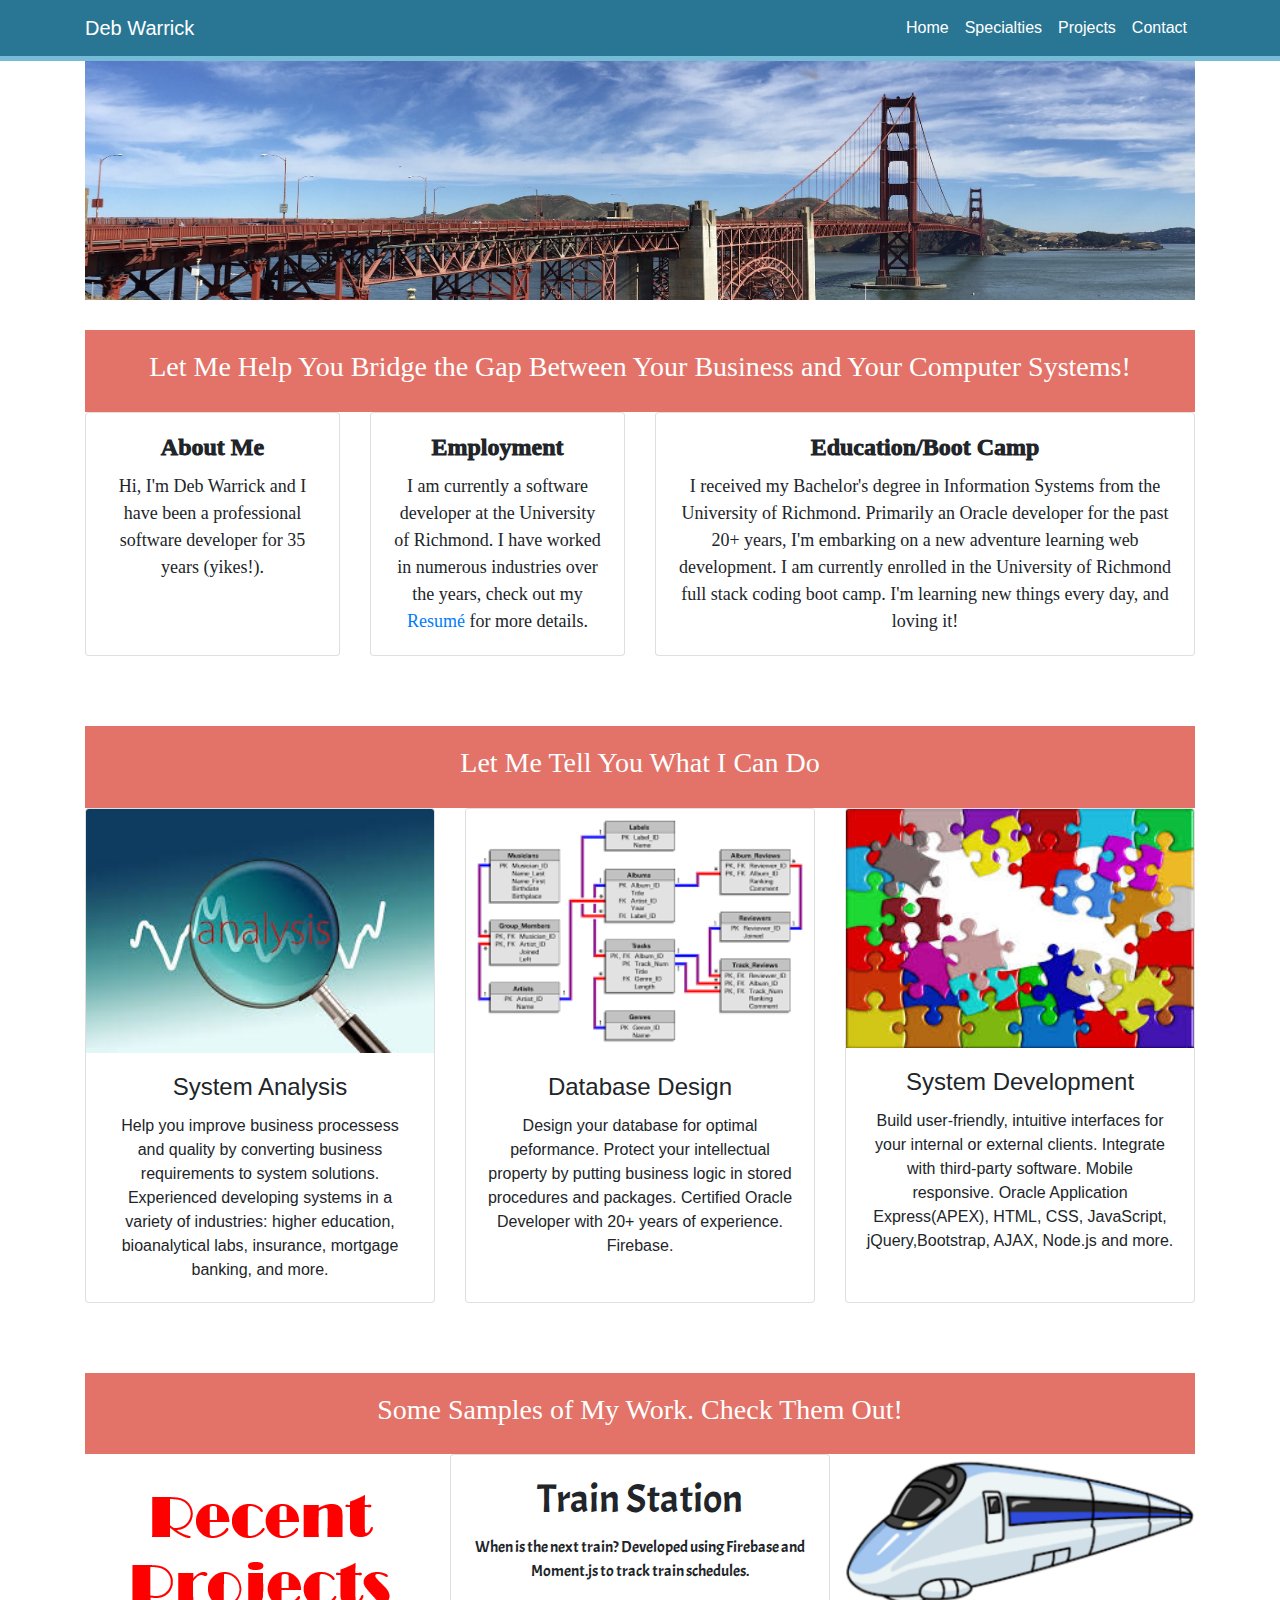
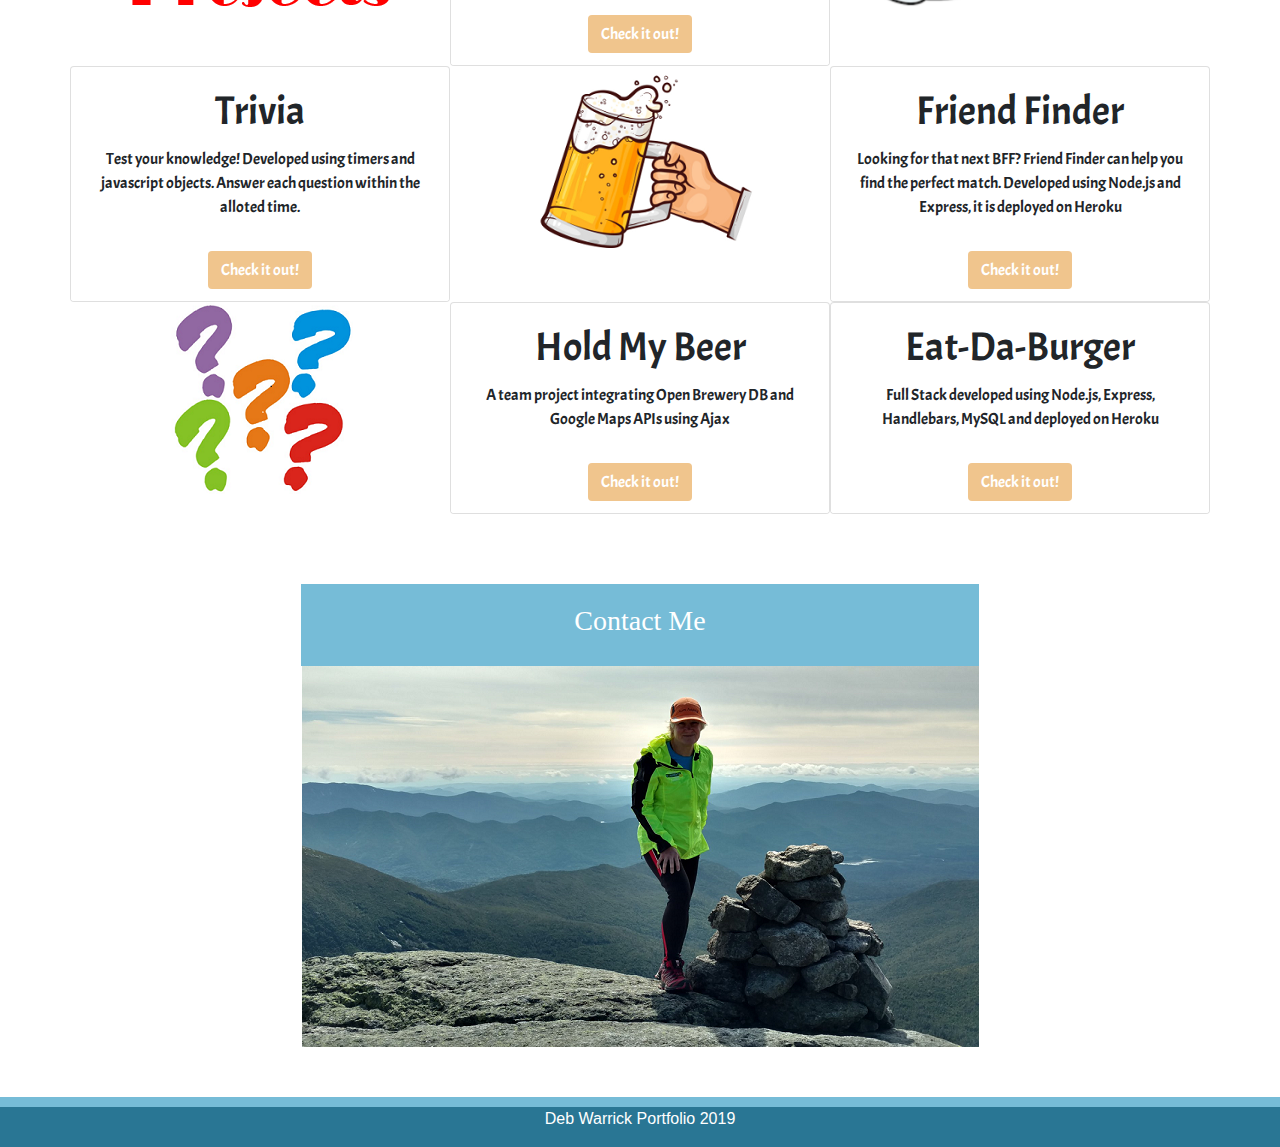
==== index.html @ 22883ff4 "correct formatting of new burger app" ====
<!DOCTYPE html>

<html lang="en-us">

<head>

  <meta charset="UTF-8">
  <meta name="viewport" content="width=device-width, initial-scale=1">
  <title>Deb's Portfolio</title>

  <!--Bootstrap -->
  <link rel="stylesheet" href="https://stackpath.bootstrapcdn.com/bootstrap/4.3.1/css/bootstrap.min.css"
    integrity="sha384-ggOyR0iXCbMQv3Xipma34MD+dH/1fQ784/j6cY/iJTQUOhcWr7x9JvoRxT2MZw1T" crossorigin="anonymous">

  <!-- Added a link to our external stylesheet-->
  <!--fontawesome-->
  <link rel="stylesheet" href="https://use.fontawesome.com/releases/v5.2.0/css/all.css"
    integrity="sha384-hWVjflwFxL6sNzntih27bfxkr27PmbbK/iSvJ+a4+0owXq79v+lsFkW54bOGbiDQ" crossorigin="anonymous">
  <!--custom css-->
  <link rel="stylesheet" href="assets/css/style.css">
  <!--google fonts-->
  <link
    href="https://fonts.googleapis.com/css?family=Acme|DM+Serif+Text|Open+Sans+Condensed:300|Playfair+Display|Slabo+27px&display=swap"
    rel="stylesheet">
</head>

<body>

  <!-- Navigation -->
  <nav class="navbar navbar-expand-md navbar-dark bg-secondary fixed-top">
    <div class="container">
      <a class="navbar-brand" href="#">Deb Warrick</a>

      <button class="navbar-toggler" type="button" data-toggle="collapse" data-target="#navbarResponsive"
        aria-controls="navbarResponsive" aria-expanded="false" aria-label="Toggle navigation">
        <span class="navbar-toggler-icon"></span>
      </button>
      <div class="collapse navbar-collapse" id="navbarResponsive">
        <ul class="navbar-nav ml-auto">
          <li class="nav-item active">
            <a class="nav-link" href="#">Home
            </a>
          </li>
          <li class="nav-item active">
            <a class="nav-link" href="#specialties">Specialties</a>
          </li>
          <li class="nav-item active">
            <a class="nav-link" href="#projects">Projects</a>
          </li>
          <li class="nav-item active">
            <a class="nav-link" href="#contact">Contact</a>
          </li>
        </ul>
      </div>
    </div>
  </nav>

  <!-- Page Content -->
  <div class="container">

    <!--Header Image-->
    <header>
      <img class="img-fluid img-main" src="assets/images/GoldenGateBridge.png" alt="Golden Gate Bridge">
    </header>

    <div class="card border-0">
      <div class="card-body cardh3 orange">
        <h3>Let Me Help You Bridge the Gap Between Your Business and Your Computer Systems!</h3>
      </div>
    </div>

    <div id="deb" class="row text-center">

      <div class="col-md-3">
        <div class="card h-100">
          <div class="card-body">
            <h4 class="card-title about-title">About Me</h4>
            <p class="card-text card-about">Hi, I'm Deb Warrick and I have been a professional software developer for 35
              years
              (yikes!).</p>
          </div>
        </div>
      </div>
      <div class="col-md-3">
        <div class="card h-100">
          <div class="card-body">
            <h4 class="card-title  about-title">Employment</h4>
            <p class="card-text card-about">I am currently a software developer at the University of Richmond. I have
              worked in numerous industries over the years, check out my
              <a href="#"
                onclick="window.open('assets/images/myResume.pdf', '_blank', 'fullscreen=yes'); return false;">Resumé</a>
              for more details.
            </p>
          </div>
        </div>
      </div>
      <div class="col-md-6">
        <div class="card h-100">
          <div class="card-body">
            <h4 class="card-title about-title">Education/Boot Camp</h4>
            <p class="card-text card-about">I received my Bachelor's degree in Information Systems from the University
              of
              Richmond. Primarily an Oracle developer for the past 20+ years, I'm embarking on a new adventure
              learning web development. I am currently enrolled in the University of Richmond full stack coding boot
              camp.
              I'm learning new things every day, and loving it!</p>
          </div>
        </div>
      </div>
    </div>

    <!--spacer for goto-->
    <div id="specialties" class="spacer"> </div>

    <div class="card border-0">
      <div class="card-body cardh3 orange">
        <h3>Let Me Tell You What I Can Do</h3>
      </div>
    </div>

    <!-- What I can do -->
    <div class="row text-center">

      <div class="col-md-4">
        <div class="card h-100">
          <img class="card-img-top" src="assets/images/analysis.jpg" alt="System Analysis">
          <div class="card-body">
            <h4 class="card-title">System Analysis</h4>
            <p class="card-text">Help you improve business processess and quality by converting business requirements
              to system solutions. Experienced developing systems in a variety of industries: higher education,
              bioanalytical labs, insurance, mortgage banking, and more.</p>
          </div>
        </div>
      </div>

      <div class="col-md-4">
        <div class="card h-100">
          <img class="card-img-top" src="assets/images/database4.png" alt="Database Design">
          <div class="card-body">
            <h4 class="card-title">Database Design</h4>
            <p class="card-text">Design your database for optimal peformance. Protect your intellectual property by
              putting business logic in stored procedures and packages. Certified Oracle Developer with 20+ years of
              experience. Firebase.
            </p>
          </div>
        </div>
      </div>

      <div class="col-md-4">
        <div class="card h-100">
          <img class="card-img-top" src="assets/images/systemdesign3.jpg" alt="System Design">
          <div class="card-body">
            <h4 class="card-title">System Development</h4>
            <p class="card-text">Build user-friendly, intuitive interfaces for your internal or external clients.
              Integrate with third-party software. Mobile responsive. Oracle Application Express(APEX), HTML, CSS,
              JavaScript, jQuery,Bootstrap, AJAX, Node.js and more.
            </p>
          </div>
        </div>
      </div>

    </div>

    <!--spacer for goto-->
    <div id="projects" class="spacer"> </div>
    <div>
      <div class="card border-0">
        <div class="card-body cardh3 orange">
          <h3>Some Samples of My Work. Check Them Out!</h3>
        </div>
      </div>
    </div>

    <!--Projects-->
    <div>
      <div class="row text-center prow">
        <div class="col-md-4 recent-project">
          <img class="img-fluid img-project mx-auto d-block" src="assets/images/wCurrentProjects.png"
            alt="Recent Projects">
        </div>
        <div class="col-md-4 project">
          <div class="card">
            <div class="card-body">
              <h1 class="card-title">Train Station
              </h1>
              <p class="card-text">When is the next train? Developed using Firebase and Moment.js to track train
                schedules.</p>
            </div>
            <div class="card-footer">
              <a href="https://dawarrick.github.io/TrainStation/" target="_blank" class="btn btn-project">Check it
                out!</a>
              <a href="https://github.com/dawarrick/TrainStation.git" target="_blank" class="fab fa-github float-right"
                data-toggle="tooltip" data-original-title="Github"></a>
            </div>
          </div>
        </div>
        <div class="col-md-4">
          <img class="img-fluid  img-project mx-auto d-block" src="assets/images/trainstation.png" alt="Train Station">
        </div>
      </div>
      <div class="row text-center prow">
        <div class="col-md-4 project">
          <div class="card">
            <div class="card-body">
              <h1 class="card-title">Trivia
              </h1>
              <p class="card-text">Test your knowledge! Developed using timers and javascript objects. Answer each
                question within the alloted time.</p>
            </div>
            <div class="card-footer">
              <a href="https://dawarrick.github.io/TriviaGame/" target="_blank" class="btn btn-project">Check it
                out!</a>
              <a href="https://github.com/dawarrick/TriviaGame.git" target="_blank" class="fab fa-github float-right"
                data-toggle="tooltip" data-original-title="Github"></a>
            </div>
          </div>
        </div>

        <div class="col-md-4">
          <img class="img-fluid img-project mx-auto d-block" src="assets/images/holdmybeer.png" alt="Hold My Beer">
        </div>

        <div class="col-md-4 project">
          <div class="card">
            <div class="card-body">
              <h1 class="card-title">Friend Finder
              </h1>
              <p class="card-text">Looking for that next BFF? Friend Finder can help you find the perfect match.
                Developed using Node.js and Express, it is deployed on Heroku</p>
            </div>
            <div class="card-footer">
              <a href="https://warm-hamlet-88454.herokuapp.com" target="_blank" class="btn btn-project">Check it
                out!</a>
              <a href="https://github.com/dawarrick/FriendFinder.git" target="_blank" class="fab fa-github float-right"
                data-toggle="tooltip" data-original-title="Github"></a>
            </div>
          </div>
        </div>
      </div>
      <div class="row text-center prow">
        <div class="col-md-4">
          <img class="img-fluid img-project mx-auto d-block" src="assets/images/trivia.png" alt="Trivia">
        </div>
        <div class="col-md-4 project">
          <div class="card project">
            <div class="card-body">
              <h1 class="card-title">Hold My Beer
              </h1>
              <p class="card-text">A team project integrating Open Brewery DB and Google Maps APIs using Ajax</p>
            </div>
            <div class="card-footer">
              <a href="https://dvavs.github.io/Firefoxes_Bootcamp_Proj1/" target="_blank" class="btn btn-project">Check
                it out!</a>
              <a href="https://github.com/dvavs/Firefoxes_Bootcamp_Proj1" target="_blank"
                class="fab fa-github float-right" data-toggle="tooltip" data-original-title="Github"></a>
            </div>
          </div>
        </div>
        <div class="col-md-4 project">
          <div class="card">
            <div class="card-body">
              <h1 class="card-title">Eat-Da-Burger
              </h1>
              <p class="card-text">Full Stack developed using Node.js, Express, Handlebars, MySQL and deployed on Heroku</p>
            </div>
            <div class="card-footer">
              <a href="https://pure-chamber-83496.herokuapp.com" target="_blank" class="btn btn-project">Check it
                out!</a>
              <a href="https://github.com/dawarrick/burger.git" target="_blank" class="fab fa-github float-right"
                data-toggle="tooltip" data-original-title="Github"></a>
            </div>
          </div>
        </div>
      </div>
    </div>

    <!--spacer for goto-->
    <div id="contact" class="spacer"> </div>

    <!--Contact info-->
    <div class="container cl-contact">

      <div class="row text-center">
        <div class="col-md-12">
          <div class="card border-0 mx-auto d-block" style="width:678px; max-width:100%">
            <div class="card-body cardh3 lightblue">
              <h3>Contact Me</h3>
            </div>
          </div>
        </div>
      </div>
      <div class="row text-center mypic">
        <div class="col-md-12">
          <img class="img-fluid" src="assets/images/MtMarcy.png" alt="Deb on Mt. Marcy" data-toggle="tooltip"
            data-original-title="Me on Mt. Marcy. Highest point in NY state">
        </div>
      </div>
      <div class="container">
        <div class="row text-center contactme">
          <div class="col-1"></div>
          <div class="col-10">
            <div class="row text-center">
              <div class="col-4">
                <a href="https://github.com/dawarrick" target="_blank" class="fab fa-github fa-big"
                  data-toggle="tooltip" data-original-title="Github"></a>
              </div>
              <div class="col-4">
                <a href="https://www.linkedin.com/in/deb-warrick-ba851a24/" target="_blank"
                  class="fab fa-linkedin fa-big" data-toggle="tooltip" data-original-title="LinkedIn"></a>
              </div>
              <div class="col-4">
                <a href="mailto:dawarrick@yahoo.com" class="fas fa-envelope fa-big" data-toggle="tooltip"
                  data-original-title="Email Deb Warrick"></a>
              </div>
            </div>
          </div>
        </div>
      </div>
    </div>
  </div>
  <footer>
    Deb Warrick Portfolio 2019
  </footer>

  <!-- jQuery first, then Popper.js, then Bootstrap JS -->
  <script src="https://code.jquery.com/jquery-3.3.1.slim.min.js"
    integrity="sha384-q8i/X+965DzO0rT7abK41JStQIAqVgRVzpbzo5smXKp4YfRvH+8abtTE1Pi6jizo"
    crossorigin="anonymous"></script>
  <script src="https://cdnjs.cloudflare.com/ajax/libs/popper.js/1.14.7/umd/popper.min.js"
    integrity="sha384-UO2eT0CpHqdSJQ6hJty5KVphtPhzWj9WO1clHTMGa3JDZwrnQq4sF86dIHNDz0W1"
    crossorigin="anonymous"></script>
  <script src="https://stackpath.bootstrapcdn.com/bootstrap/4.3.1/js/bootstrap.min.js"
    integrity="sha384-JjSmVgyd0p3pXB1rRibZUAYoIIy6OrQ6VrjIEaFf/nJGzIxFDsf4x0xIM+B07jRM"
    crossorigin="anonymous"></script>

  <!-- Custom JavaScript -->
  <script src="assets/javascript/logic.js"></script>
</body>

</html>
---- assets/css/style.css ----
/*css for my portfolio*/

/*Additional fonts from Google
font-family: 'Open Sans Condensed', sans-serif;
font-family: 'Playfair Display', serif;
font-family: 'Slabo 27px', serif;
font-family: 'Acme', sans-serif;
font-family: 'DM Serif Text', serif;*/


.img-main {
  height : 300px;
  background-repeat: no-repeat;
  width: 100%;
}

/*contact settings*/
.cl-contact {
  color: #297694;
}

.contactme {
  padding-top: 30px;
  padding-bottom:20px;
  height:20rm;
}

.contact-img {
  text-align: center;
  width: 33.3%;
  padding-bottom:15px;
}

.emailme {
  height:20rm;
}

.spacer {
  height:40px;
}

/*Cards*/
.cardh3 { 
  color:white;
  text-align:center;
  margin-top:30px;
  margin-bottom: 0;
  font-family: Cambria, Cochin, Georgia, Times, 'Times New Roman', serif
}

.card-about { 
  font-family: Roboto;
  font-size: 18px;
  font-weight: 300;
}


.about-title { 
  font-family: Roboto;
  font-size: 24px;
  font-weight: 1000;
}

.orange {
  background-color: #e37368;
}

.lightblue {
  background-color: #76BCD7;
}

/*project section settings*/

.card-project {
  background-color: #76BCD7;
}

.btn-project {
  background-color: #F0C58D;
  color:white;
}

.btn-project:hover {
  color:#76BCD7;
}

.card-footer {
  background-color:white;
  border-top:0;
}

.project {
  margin-left:0;
  margin-right:0;
  padding:0;
  font-family: 'Acme', sans-serif;
}

.prow {
  margin-bottom:0;
  margin-top:0;
}

.img-project {
  display:block;
  max-width: 100%;
  max-height: 100%;
  margin-left: 0;
  margin-right: 0;
  text-align:center;
}

/*Navbar*/
.navbar {
  color: white;
  background-color: #297694 !important;
  border-bottom: solid 5px #76BCD7;
}

ul.navbar-nav > li:hover {
  background-color: #76BCD7;
}

/* Footer */
footer  {
  width: 100%;
  height: 50px;
  background-color:#297694;
  color:white;
  border-top: solid 10px #76BCD7;
  border-bottom: none;
  position: relative;
  text-align:center;
}

/*font awesome links*/
.fa-linkedin{
  font-size: 2.5rem;
  color: #F0C58D;
}

.fa-github{
  font-size: 2.5rem;
  color: #F0C58D;
}

.fa-envelope {
  font-size: 2.5rem;
  color: #F0C58D;
  }

.fa-big {
   font-size: 4.0rem;
}
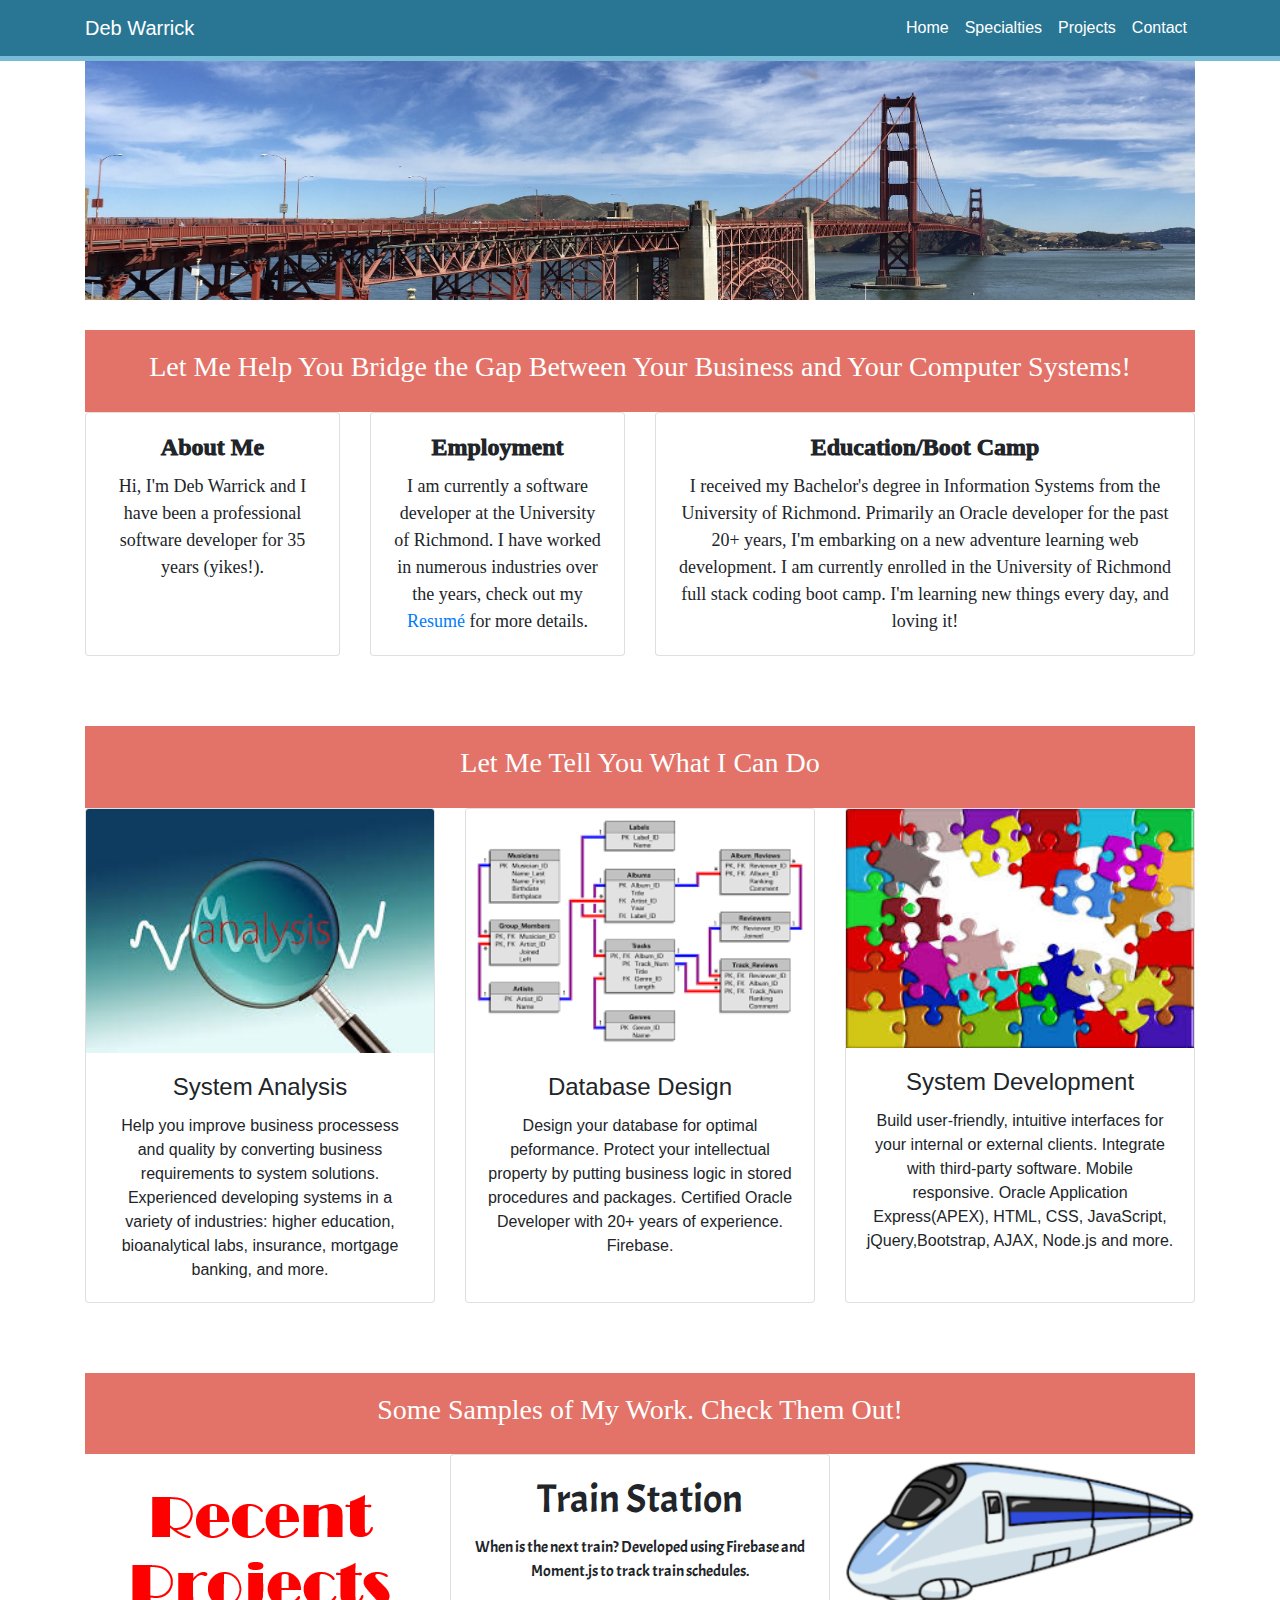
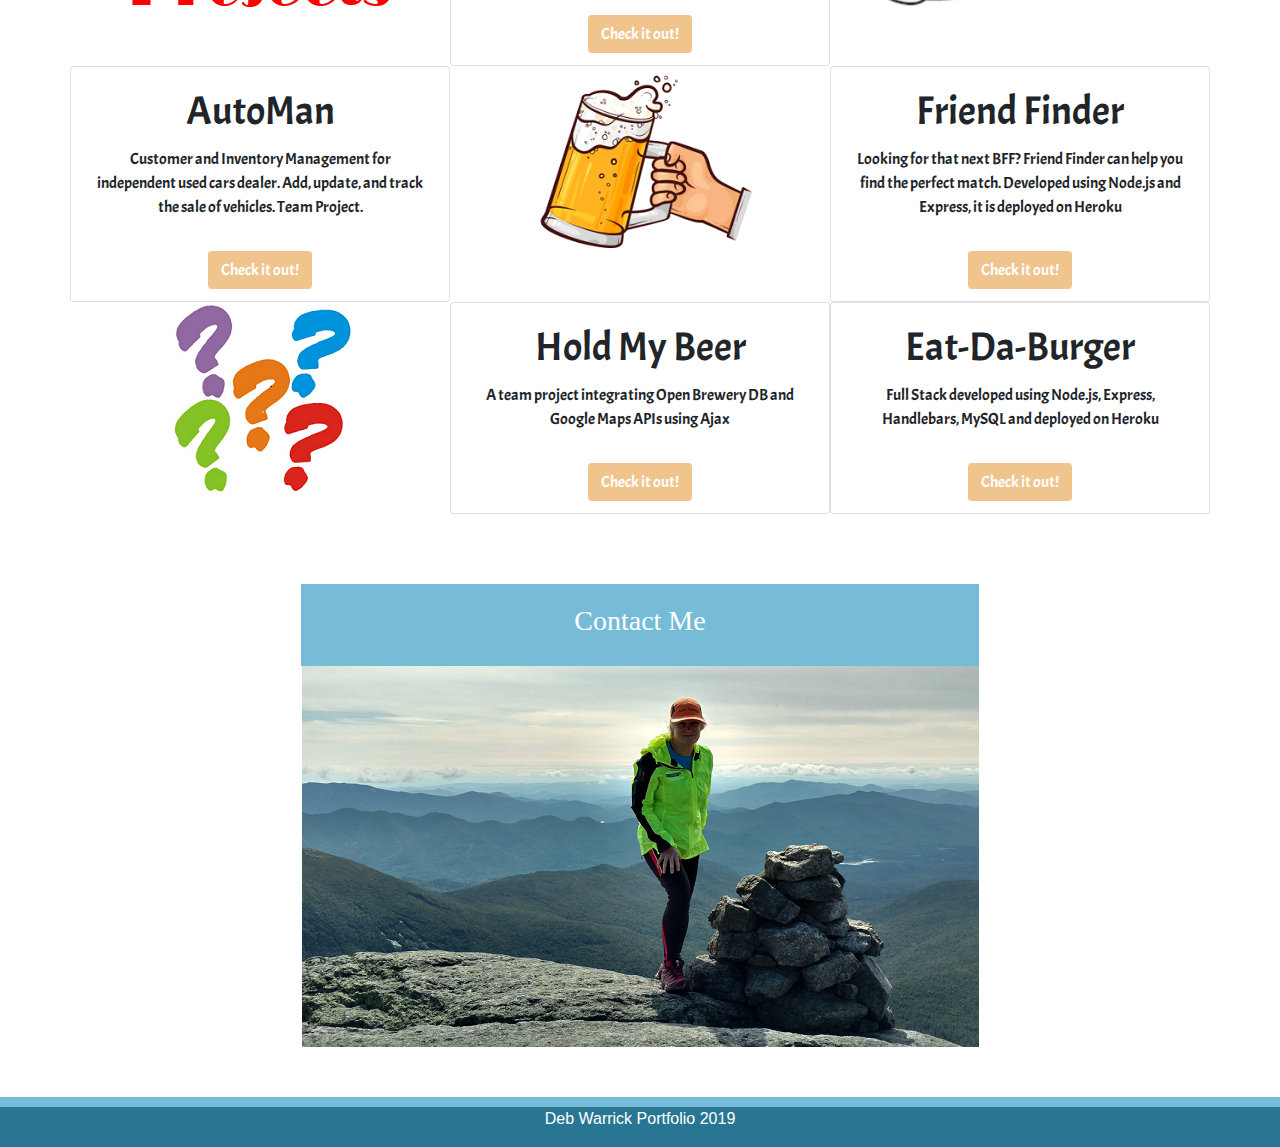
==== commit 85af7762: "Add AutoMan project" ====
--- a/index.html
+++ b/index.html
@@ -202,15 +202,14 @@
         <div class="col-md-4 project">
           <div class="card">
             <div class="card-body">
-              <h1 class="card-title">Trivia
-              </h1>
-              <p class="card-text">Test your knowledge! Developed using timers and javascript objects. Answer each
-                question within the alloted time.</p>
-            </div>
-            <div class="card-footer">
-              <a href="https://dawarrick.github.io/TriviaGame/" target="_blank" class="btn btn-project">Check it
+              <h1 class="card-title">AutoMan
+              </h1>
+              <p class="card-text">Customer and Inventory Management for independent used cars dealer.  Add, update, and track the sale of vehicles. Team Project.</p>
+            </div>
+            <div class="card-footer">
+              <a href="https://automan-sequelized.herokuapp.com/" target="_blank" class="btn btn-project">Check it
                 out!</a>
-              <a href="https://github.com/dawarrick/TriviaGame.git" target="_blank" class="fab fa-github float-right"
+              <a href="https://github.com/sharpevb/AutoMan.git" target="_blank" class="fab fa-github float-right"
                 data-toggle="tooltip" data-original-title="Github"></a>
             </div>
           </div>
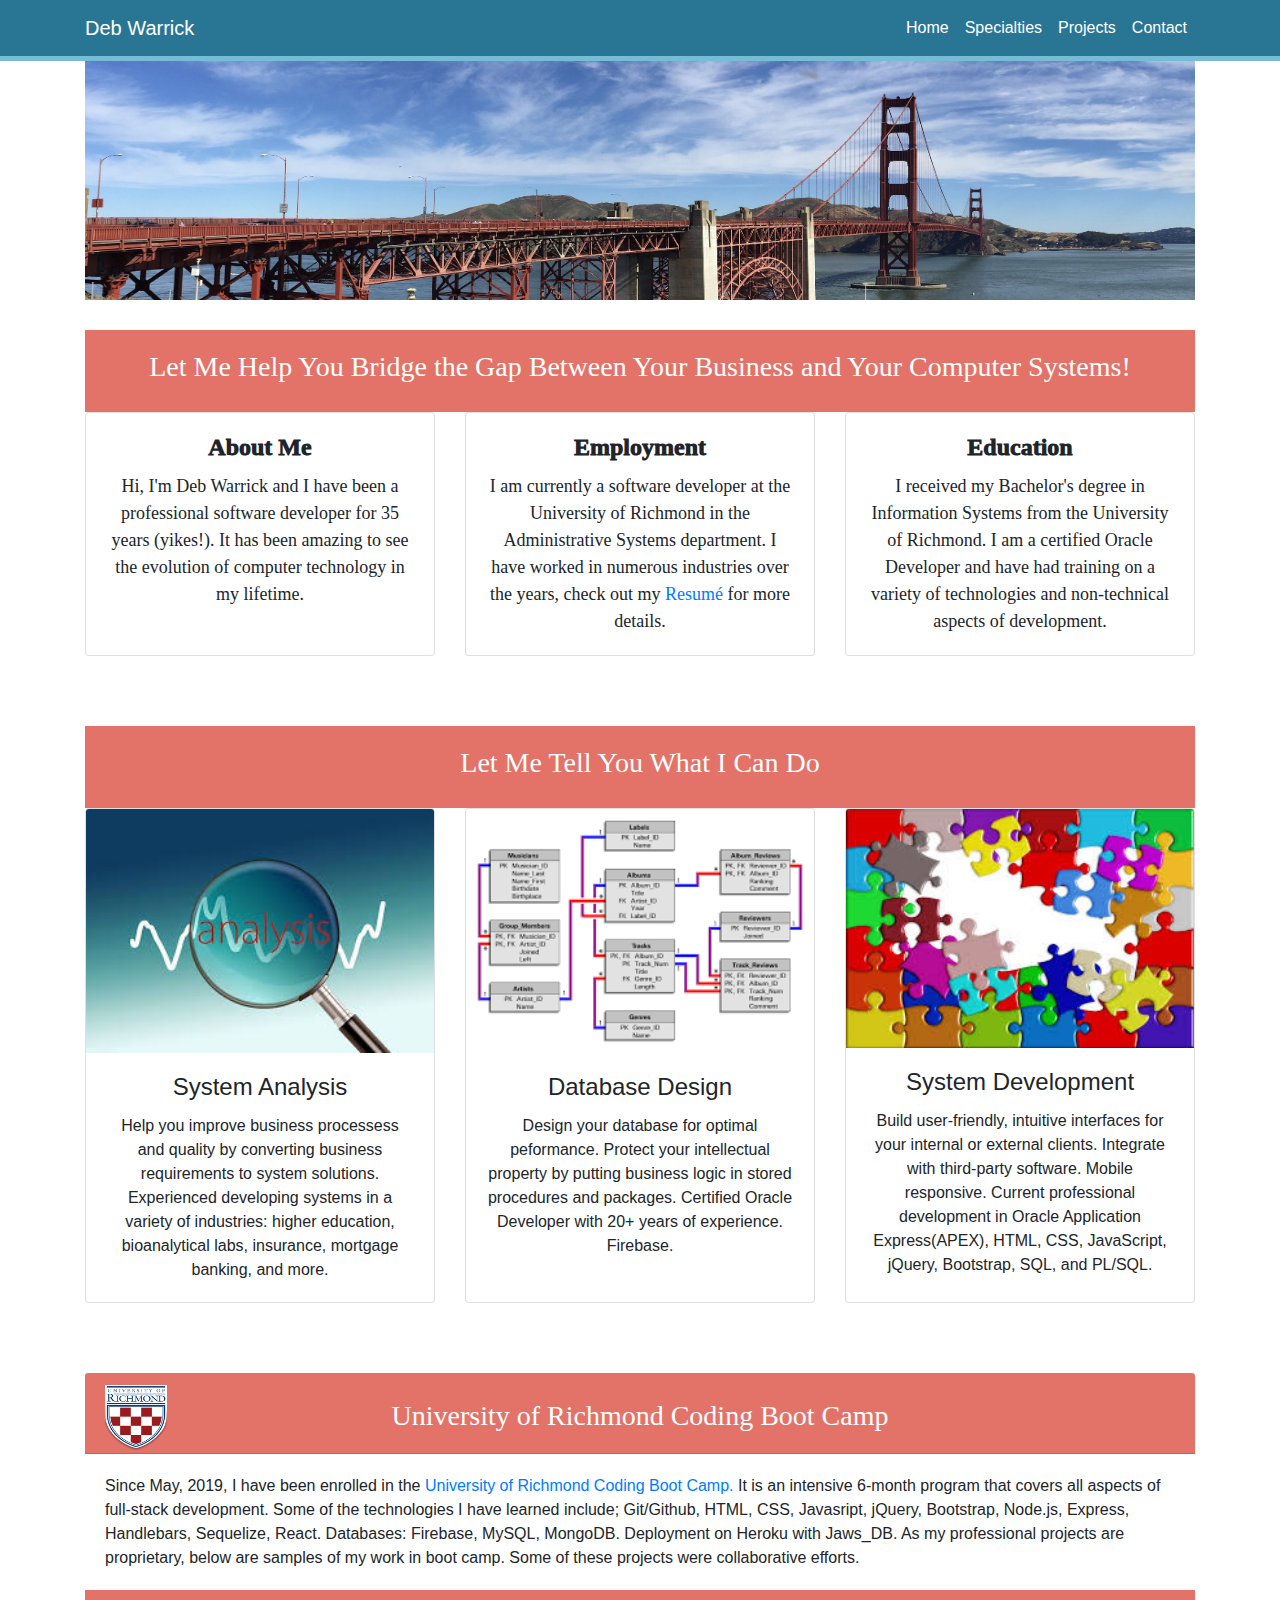
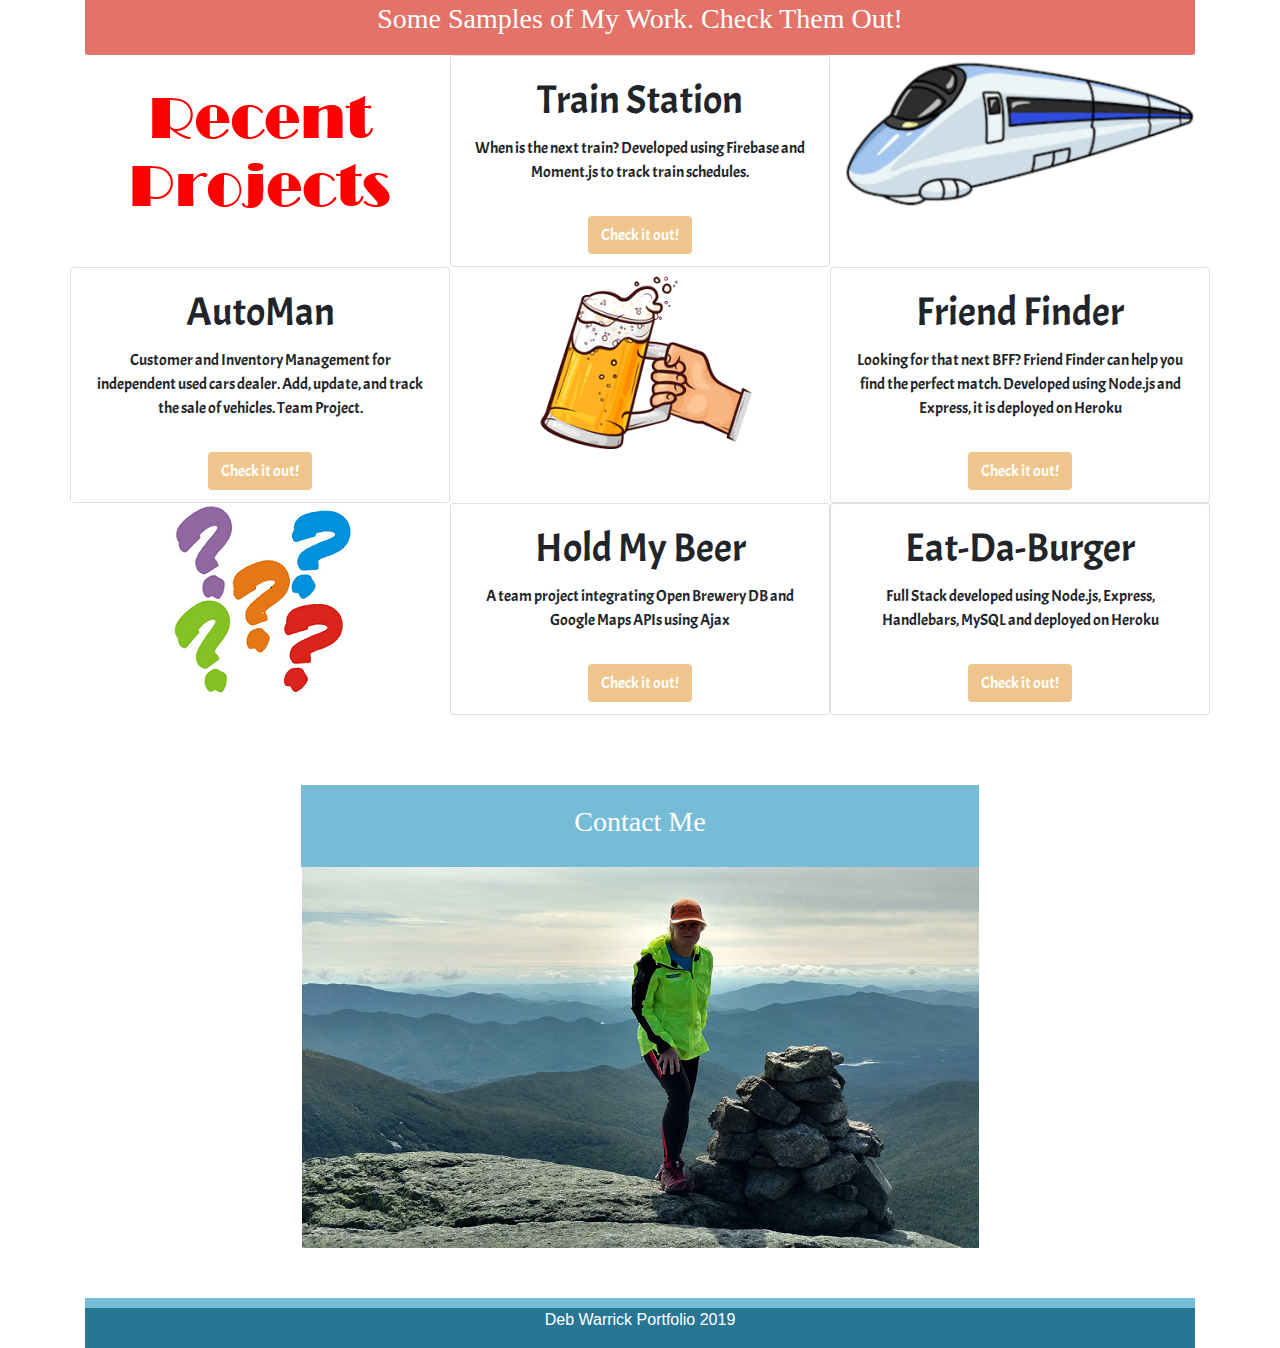
==== commit 4cef880e: "Update layout and links" ====
--- a/index.html
+++ b/index.html
@@ -71,21 +71,21 @@
 
     <div id="deb" class="row text-center">
 
-      <div class="col-md-3">
+      <div class="col-md-4">
         <div class="card h-100">
           <div class="card-body">
             <h4 class="card-title about-title">About Me</h4>
             <p class="card-text card-about">Hi, I'm Deb Warrick and I have been a professional software developer for 35
-              years
-              (yikes!).</p>
-          </div>
-        </div>
-      </div>
-      <div class="col-md-3">
+              years (yikes!). It has been amazing to see the evolution of computer technology in my lifetime.</p>
+          </div>
+        </div>
+      </div>
+      <div class="col-md-4">
         <div class="card h-100">
           <div class="card-body">
             <h4 class="card-title  about-title">Employment</h4>
-            <p class="card-text card-about">I am currently a software developer at the University of Richmond. I have
+            <p class="card-text card-about">I am currently a software developer at the University of Richmond in the
+              Administrative Systems department. I have
               worked in numerous industries over the years, check out my
               <a href="#"
                 onclick="window.open('assets/images/myResume.pdf', '_blank', 'fullscreen=yes'); return false;">Resumé</a>
@@ -94,16 +94,13 @@
           </div>
         </div>
       </div>
-      <div class="col-md-6">
-        <div class="card h-100">
-          <div class="card-body">
-            <h4 class="card-title about-title">Education/Boot Camp</h4>
+      <div class="col-md-4">
+        <div class="card h-100">
+          <div class="card-body">
+            <h4 class="card-title about-title">Education</h4>
             <p class="card-text card-about">I received my Bachelor's degree in Information Systems from the University
-              of
-              Richmond. Primarily an Oracle developer for the past 20+ years, I'm embarking on a new adventure
-              learning web development. I am currently enrolled in the University of Richmond full stack coding boot
-              camp.
-              I'm learning new things every day, and loving it!</p>
+              of Richmond. I am a certified Oracle Developer and have had training on a variety of
+              technologies and non-technical aspects of development.</p>
           </div>
         </div>
       </div>
@@ -152,8 +149,9 @@
           <div class="card-body">
             <h4 class="card-title">System Development</h4>
             <p class="card-text">Build user-friendly, intuitive interfaces for your internal or external clients.
-              Integrate with third-party software. Mobile responsive. Oracle Application Express(APEX), HTML, CSS,
-              JavaScript, jQuery,Bootstrap, AJAX, Node.js and more.
+              Integrate with third-party software. Mobile responsive. Current professional development in Oracle
+              Application Express(APEX), HTML, CSS,
+              JavaScript, jQuery, Bootstrap, SQL, and PL/SQL.
             </p>
           </div>
         </div>
@@ -165,175 +163,200 @@
     <div id="projects" class="spacer"> </div>
     <div>
       <div class="card border-0">
-        <div class="card-body cardh3 orange">
+        <div class="card-header cardh3 orange">
+          <div style="text-align:left;">
+            <a href="https://bootcamps.richmond.edu/coding/" target="_blank">
+              <img src="assets/images/shieldSmall.png" width="62" height="66"></a>
+            <h3 style="text-align:center; margin-top:-1.85em;">University of Richmond Coding Boot Camp</h3>
+          </div>
+        </div>
+        <div class="card-body" id="bootcamp">
+          <p class="pbootcamp">Since May, 2019, I have been enrolled in the
+            <a href="https://bootcamps.richmond.edu/coding/" target="_blank">University of Richmond Coding Boot
+              Camp.</a> It
+            is an intensive
+            6-month program that covers all aspects of full-stack development.
+            Some of the technologies I have learned include; Git/Github, HTML, CSS, Javasript, jQuery,
+            Bootstrap, Node.js, Express, Handlebars, Sequelize, React.
+            Databases: Firebase, MySQL, MongoDB. Deployment on Heroku with Jaws_DB. As my professional projects are
+            proprietary, below are samples of my work in boot camp. Some of these projects were collaborative efforts.
+          </p>
+        </div>
+        <div class="card-footer" id="classwork">
           <h3>Some Samples of My Work. Check Them Out!</h3>
         </div>
       </div>
-    </div>
-
-    <!--Projects-->
-    <div>
-      <div class="row text-center prow">
-        <div class="col-md-4 recent-project">
-          <img class="img-fluid img-project mx-auto d-block" src="assets/images/wCurrentProjects.png"
-            alt="Recent Projects">
-        </div>
-        <div class="col-md-4 project">
-          <div class="card">
-            <div class="card-body">
-              <h1 class="card-title">Train Station
-              </h1>
-              <p class="card-text">When is the next train? Developed using Firebase and Moment.js to track train
-                schedules.</p>
-            </div>
-            <div class="card-footer">
-              <a href="https://dawarrick.github.io/TrainStation/" target="_blank" class="btn btn-project">Check it
-                out!</a>
-              <a href="https://github.com/dawarrick/TrainStation.git" target="_blank" class="fab fa-github float-right"
-                data-toggle="tooltip" data-original-title="Github"></a>
-            </div>
-          </div>
-        </div>
-        <div class="col-md-4">
-          <img class="img-fluid  img-project mx-auto d-block" src="assets/images/trainstation.png" alt="Train Station">
-        </div>
-      </div>
-      <div class="row text-center prow">
-        <div class="col-md-4 project">
-          <div class="card">
-            <div class="card-body">
-              <h1 class="card-title">AutoMan
-              </h1>
-              <p class="card-text">Customer and Inventory Management for independent used cars dealer.  Add, update, and track the sale of vehicles. Team Project.</p>
-            </div>
-            <div class="card-footer">
-              <a href="https://automan-sequelized.herokuapp.com/" target="_blank" class="btn btn-project">Check it
-                out!</a>
-              <a href="https://github.com/sharpevb/AutoMan.git" target="_blank" class="fab fa-github float-right"
-                data-toggle="tooltip" data-original-title="Github"></a>
-            </div>
-          </div>
-        </div>
-
-        <div class="col-md-4">
-          <img class="img-fluid img-project mx-auto d-block" src="assets/images/holdmybeer.png" alt="Hold My Beer">
-        </div>
-
-        <div class="col-md-4 project">
-          <div class="card">
-            <div class="card-body">
-              <h1 class="card-title">Friend Finder
-              </h1>
-              <p class="card-text">Looking for that next BFF? Friend Finder can help you find the perfect match.
-                Developed using Node.js and Express, it is deployed on Heroku</p>
-            </div>
-            <div class="card-footer">
-              <a href="https://warm-hamlet-88454.herokuapp.com" target="_blank" class="btn btn-project">Check it
-                out!</a>
-              <a href="https://github.com/dawarrick/FriendFinder.git" target="_blank" class="fab fa-github float-right"
-                data-toggle="tooltip" data-original-title="Github"></a>
-            </div>
-          </div>
-        </div>
-      </div>
-      <div class="row text-center prow">
-        <div class="col-md-4">
-          <img class="img-fluid img-project mx-auto d-block" src="assets/images/trivia.png" alt="Trivia">
-        </div>
-        <div class="col-md-4 project">
-          <div class="card project">
-            <div class="card-body">
-              <h1 class="card-title">Hold My Beer
-              </h1>
-              <p class="card-text">A team project integrating Open Brewery DB and Google Maps APIs using Ajax</p>
-            </div>
-            <div class="card-footer">
-              <a href="https://dvavs.github.io/Firefoxes_Bootcamp_Proj1/" target="_blank" class="btn btn-project">Check
-                it out!</a>
-              <a href="https://github.com/dvavs/Firefoxes_Bootcamp_Proj1" target="_blank"
-                class="fab fa-github float-right" data-toggle="tooltip" data-original-title="Github"></a>
-            </div>
-          </div>
-        </div>
-        <div class="col-md-4 project">
-          <div class="card">
-            <div class="card-body">
-              <h1 class="card-title">Eat-Da-Burger
-              </h1>
-              <p class="card-text">Full Stack developed using Node.js, Express, Handlebars, MySQL and deployed on Heroku</p>
-            </div>
-            <div class="card-footer">
-              <a href="https://pure-chamber-83496.herokuapp.com" target="_blank" class="btn btn-project">Check it
-                out!</a>
-              <a href="https://github.com/dawarrick/burger.git" target="_blank" class="fab fa-github float-right"
-                data-toggle="tooltip" data-original-title="Github"></a>
-            </div>
-          </div>
-        </div>
-      </div>
-    </div>
-
-    <!--spacer for goto-->
-    <div id="contact" class="spacer"> </div>
-
-    <!--Contact info-->
-    <div class="container cl-contact">
-
-      <div class="row text-center">
-        <div class="col-md-12">
-          <div class="card border-0 mx-auto d-block" style="width:678px; max-width:100%">
-            <div class="card-body cardh3 lightblue">
-              <h3>Contact Me</h3>
-            </div>
-          </div>
-        </div>
-      </div>
-      <div class="row text-center mypic">
-        <div class="col-md-12">
-          <img class="img-fluid" src="assets/images/MtMarcy.png" alt="Deb on Mt. Marcy" data-toggle="tooltip"
-            data-original-title="Me on Mt. Marcy. Highest point in NY state">
-        </div>
-      </div>
-      <div class="container">
-        <div class="row text-center contactme">
-          <div class="col-1"></div>
-          <div class="col-10">
-            <div class="row text-center">
-              <div class="col-4">
-                <a href="https://github.com/dawarrick" target="_blank" class="fab fa-github fa-big"
+
+      <!--Projects-->
+      <div>
+        <div class="row text-center prow">
+          <div class="col-md-4 recent-project">
+            <img class="img-fluid img-project mx-auto d-block" src="assets/images/wCurrentProjects.png"
+              alt="Recent Projects">
+          </div>
+          <div class="col-md-4 project">
+            <div class="card">
+              <div class="card-body">
+                <h1 class="card-title">Train Station
+                </h1>
+                <p class="card-text">When is the next train? Developed using Firebase and Moment.js to track train
+                  schedules.</p>
+              </div>
+              <div class="card-footer">
+                <a href="https://dawarrick.github.io/TrainStation/" target="_blank" class="btn btn-project">Check it
+                  out!</a>
+                <a href="https://github.com/dawarrick/TrainStation.git" target="_blank"
+                  class="fab fa-github float-right" data-toggle="tooltip" data-original-title="Github"></a>
+              </div>
+            </div>
+          </div>
+          <div class="col-md-4">
+            <img class="img-fluid  img-project mx-auto d-block" src="assets/images/trainstation.png"
+              alt="Train Station">
+          </div>
+        </div>
+        <div class="row text-center prow">
+          <div class="col-md-4 project">
+            <div class="card">
+              <div class="card-body">
+                <h1 class="card-title">AutoMan
+                </h1>
+                <p class="card-text">Customer and Inventory Management for independent used cars dealer. Add, update,
+                  and
+                  track the sale of vehicles. Team Project.</p>
+              </div>
+              <div class="card-footer">
+                <a href="https://automan-daw.herokuapp.com/" target="_blank" class="btn btn-project">Check it
+                  out!</a>
+                <a href="https://github.com/dawarrick/AutoMan.git" target="_blank" class="fab fa-github float-right"
                   data-toggle="tooltip" data-original-title="Github"></a>
               </div>
-              <div class="col-4">
-                <a href="https://www.linkedin.com/in/deb-warrick-ba851a24/" target="_blank"
-                  class="fab fa-linkedin fa-big" data-toggle="tooltip" data-original-title="LinkedIn"></a>
-              </div>
-              <div class="col-4">
-                <a href="mailto:dawarrick@yahoo.com" class="fas fa-envelope fa-big" data-toggle="tooltip"
-                  data-original-title="Email Deb Warrick"></a>
-              </div>
-            </div>
-          </div>
-        </div>
-      </div>
-    </div>
-  </div>
-  <footer>
-    Deb Warrick Portfolio 2019
-  </footer>
-
-  <!-- jQuery first, then Popper.js, then Bootstrap JS -->
-  <script src="https://code.jquery.com/jquery-3.3.1.slim.min.js"
-    integrity="sha384-q8i/X+965DzO0rT7abK41JStQIAqVgRVzpbzo5smXKp4YfRvH+8abtTE1Pi6jizo"
-    crossorigin="anonymous"></script>
-  <script src="https://cdnjs.cloudflare.com/ajax/libs/popper.js/1.14.7/umd/popper.min.js"
-    integrity="sha384-UO2eT0CpHqdSJQ6hJty5KVphtPhzWj9WO1clHTMGa3JDZwrnQq4sF86dIHNDz0W1"
-    crossorigin="anonymous"></script>
-  <script src="https://stackpath.bootstrapcdn.com/bootstrap/4.3.1/js/bootstrap.min.js"
-    integrity="sha384-JjSmVgyd0p3pXB1rRibZUAYoIIy6OrQ6VrjIEaFf/nJGzIxFDsf4x0xIM+B07jRM"
-    crossorigin="anonymous"></script>
-
-  <!-- Custom JavaScript -->
-  <script src="assets/javascript/logic.js"></script>
+            </div>
+          </div>
+
+          <div class="col-md-4">
+            <img class="img-fluid img-project mx-auto d-block" src="assets/images/holdmybeer.png" alt="Hold My Beer">
+          </div>
+
+          <div class="col-md-4 project">
+            <div class="card">
+              <div class="card-body">
+                <h1 class="card-title">Friend Finder
+                </h1>
+                <p class="card-text">Looking for that next BFF? Friend Finder can help you find the perfect match.
+                  Developed using Node.js and Express, it is deployed on Heroku</p>
+              </div>
+              <div class="card-footer">
+                <a href="https://warm-hamlet-88454.herokuapp.com" target="_blank" class="btn btn-project">Check it
+                  out!</a>
+                <a href="https://github.com/dawarrick/FriendFinder.git" target="_blank"
+                  class="fab fa-github float-right" data-toggle="tooltip" data-original-title="Github"></a>
+              </div>
+            </div>
+          </div>
+        </div>
+        <div class="row text-center prow">
+          <div class="col-md-4">
+            <img class="img-fluid img-project mx-auto d-block" src="assets/images/trivia.png" alt="Trivia">
+          </div>
+          <div class="col-md-4 project">
+            <div class="card project">
+              <div class="card-body">
+                <h1 class="card-title">Hold My Beer
+                </h1>
+                <p class="card-text">A team project integrating Open Brewery DB and Google Maps APIs using Ajax</p>
+              </div>
+              <div class="card-footer">
+                <a href="https://dvavs.github.io/Firefoxes_Bootcamp_Proj1/" target="_blank" class="btn btn-project">Check
+                  it out!</a>
+                <!--a href="https://dwarrick.github.io/HoldMyBeer/" target="_blank" class="btn btn-project">Check
+                  it out!</a-->
+                <a href="https://github.com/dawarrick/HoldMyBeer.git" target="_blank" class="fab fa-github float-right"
+                  data-toggle="tooltip" data-original-title="Github"></a>
+              </div>
+            </div>
+          </div>
+          <div class="col-md-4 project">
+            <div class="card">
+              <div class="card-body">
+                <h1 class="card-title">Eat-Da-Burger
+                </h1>
+                <p class="card-text">Full Stack developed using Node.js, Express, Handlebars, MySQL and deployed on
+                  Heroku
+                </p>
+              </div>
+              <div class="card-footer">
+                <a href="https://pure-chamber-83496.herokuapp.com" target="_blank" class="btn btn-project">Check it
+                  out!</a>
+                <a href="https://github.com/dawarrick/burger.git" target="_blank" class="fab fa-github float-right"
+                  data-toggle="tooltip" data-original-title="Github"></a>
+              </div>
+            </div>
+          </div>
+        </div>
+      </div>
+
+      <!--spacer for goto-->
+      <div id="contact" class="spacer"> </div>
+
+      <!--Contact info-->
+      <div class="container cl-contact">
+
+        <div class="row text-center">
+          <div class="col-md-12">
+            <div class="card border-0 mx-auto d-block" style="width:678px; max-width:100%">
+              <div class="card-body cardh3 lightblue">
+                <h3>Contact Me</h3>
+              </div>
+            </div>
+          </div>
+        </div>
+        <div class="row text-center mypic">
+          <div class="col-md-12">
+            <img class="img-fluid" src="assets/images/MtMarcy.png" alt="Deb on Mt. Marcy" data-toggle="tooltip"
+              data-original-title="Me on Mt. Marcy. Highest point in NY state">
+          </div>
+        </div>
+        <div class="container">
+          <div class="row text-center contactme">
+            <div class="col-1"></div>
+            <div class="col-10">
+              <div class="row text-center">
+                <div class="col-4">
+                  <a href="https://github.com/dawarrick" target="_blank" class="fab fa-github fa-big"
+                    data-toggle="tooltip" data-original-title="Github"></a>
+                </div>
+                <div class="col-4">
+                  <a href="https://www.linkedin.com/in/deb-warrick-ba851a24/" target="_blank"
+                    class="fab fa-linkedin fa-big" data-toggle="tooltip" data-original-title="LinkedIn"></a>
+                </div>
+                <div class="col-4">
+                  <a href="mailto:dawarrick@yahoo.com" class="fas fa-envelope fa-big" data-toggle="tooltip"
+                    data-original-title="Email Deb Warrick"></a>
+                </div>
+              </div>
+            </div>
+          </div>
+        </div>
+      </div>
+    </div>
+    <footer>
+      Deb Warrick Portfolio 2019
+    </footer>
+
+    <!-- jQuery first, then Popper.js, then Bootstrap JS -->
+    <script src="https://code.jquery.com/jquery-3.3.1.slim.min.js"
+      integrity="sha384-q8i/X+965DzO0rT7abK41JStQIAqVgRVzpbzo5smXKp4YfRvH+8abtTE1Pi6jizo"
+      crossorigin="anonymous"></script>
+    <script src="https://cdnjs.cloudflare.com/ajax/libs/popper.js/1.14.7/umd/popper.min.js"
+      integrity="sha384-UO2eT0CpHqdSJQ6hJty5KVphtPhzWj9WO1clHTMGa3JDZwrnQq4sF86dIHNDz0W1"
+      crossorigin="anonymous"></script>
+    <script src="https://stackpath.bootstrapcdn.com/bootstrap/4.3.1/js/bootstrap.min.js"
+      integrity="sha384-JjSmVgyd0p3pXB1rRibZUAYoIIy6OrQ6VrjIEaFf/nJGzIxFDsf4x0xIM+B07jRM"
+      crossorigin="anonymous"></script>
+
+    <!-- Custom JavaScript -->
+    <script src="assets/javascript/logic.js"></script>
 </body>
 
 </html>--- a/assets/css/style.css
+++ b/assets/css/style.css
@@ -46,7 +46,7 @@
   text-align:center;
   margin-top:30px;
   margin-bottom: 0;
-  font-family: Cambria, Cochin, Georgia, Times, 'Times New Roman', serif
+  font-family: Cambria, Cochin, Georgia, Times, 'Times New Roman', serif;
 }
 
 .card-about { 
@@ -88,6 +88,19 @@
 .card-footer {
   background-color:white;
   border-top:0;
+}
+
+#classwork {
+  background-color: #e37368;
+  margin-top:0px;
+  color:white;
+  text-align: center;
+  font-family: Cambria, Cochin, Georgia, Times, 'Times New Roman', serif;
+}
+
+.pbootcamp {
+  margin-top: 0px;
+  margin-bottom: 0px;
 }
 
 .project {
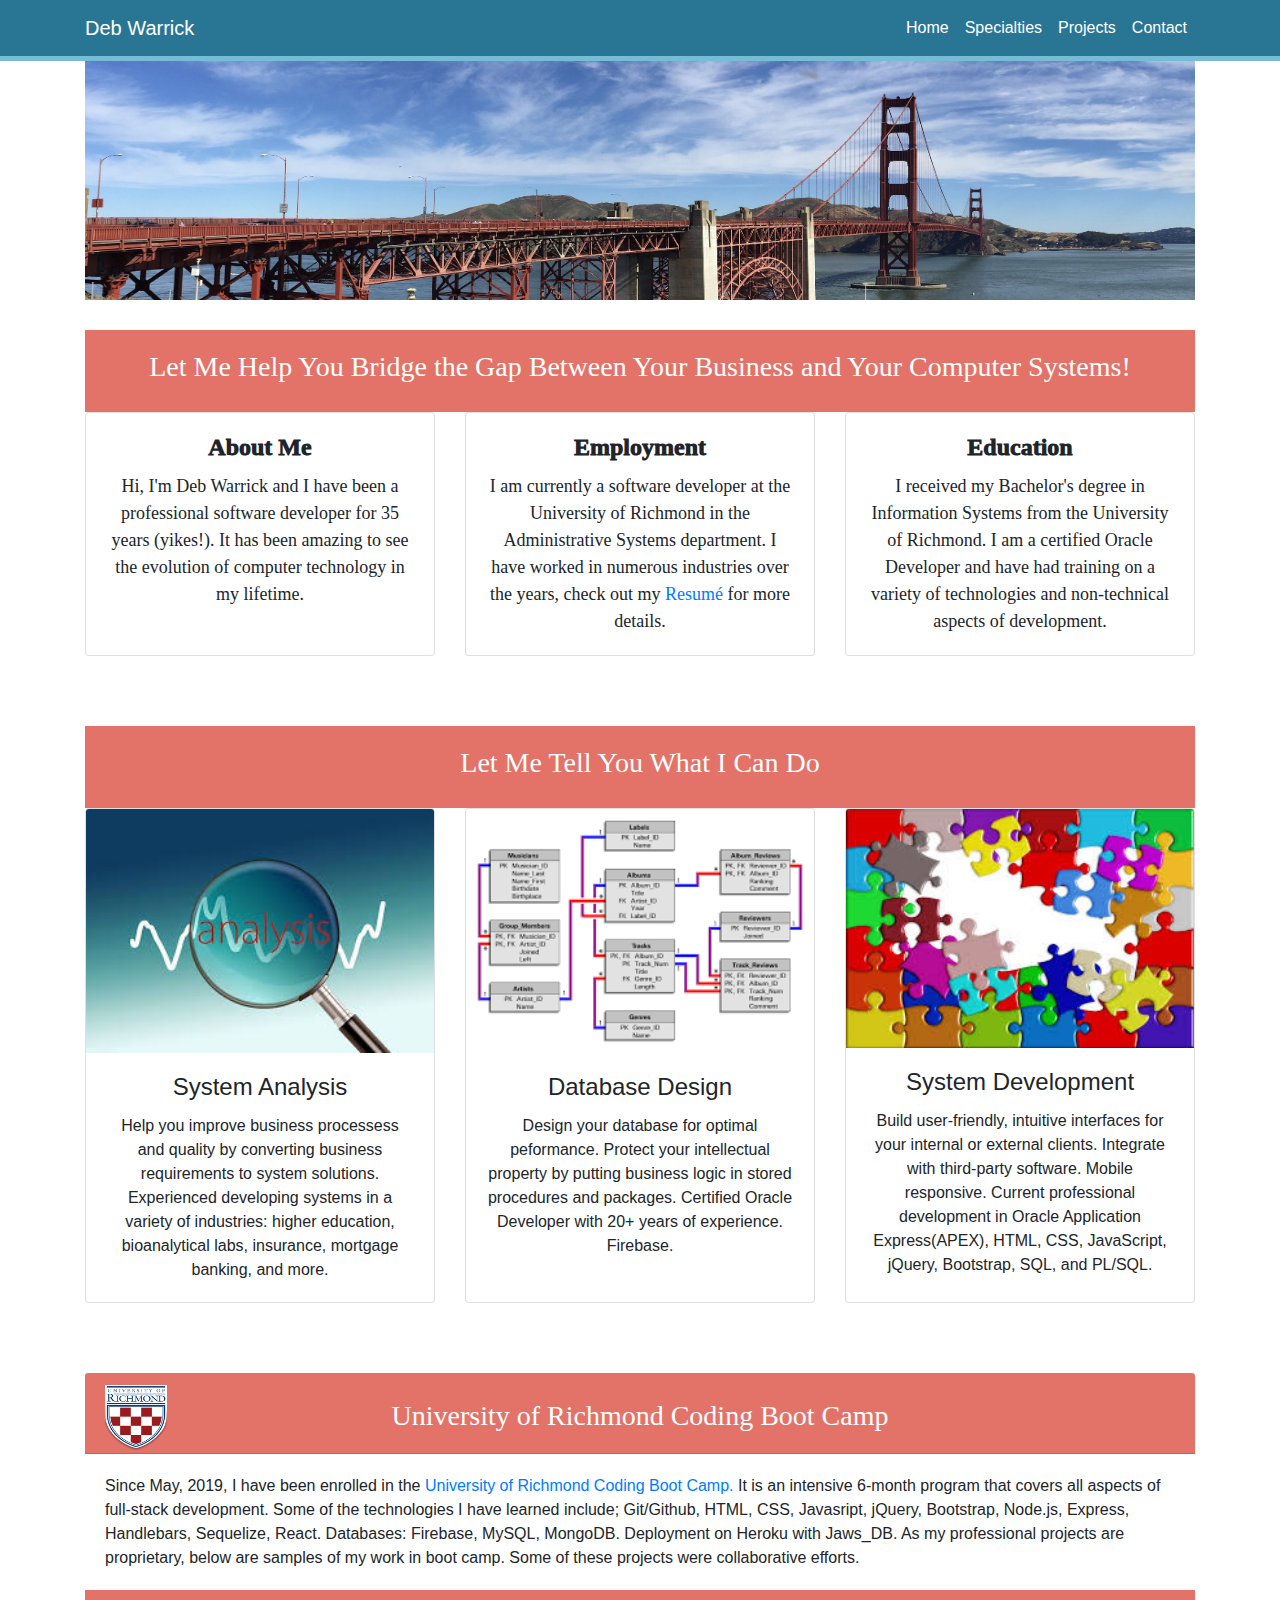
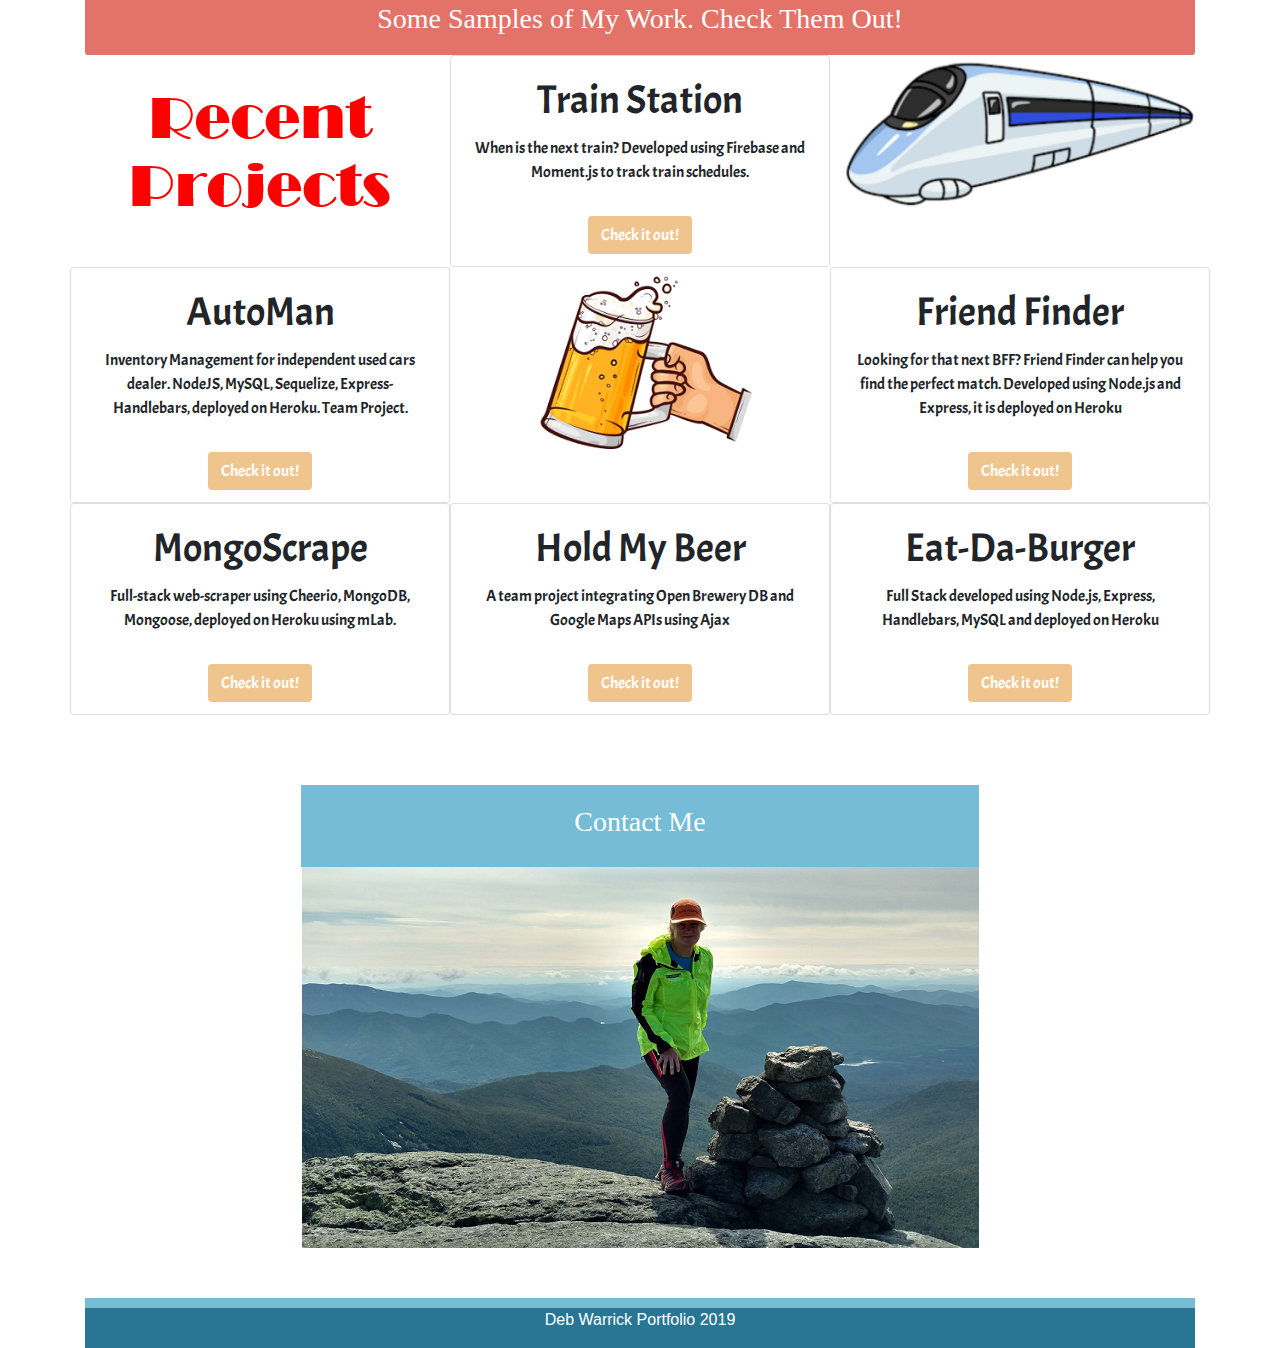
==== commit 828e3cb3: "Add MongoScraper, update wording on Automan" ====
--- a/index.html
+++ b/index.html
@@ -221,9 +221,8 @@
               <div class="card-body">
                 <h1 class="card-title">AutoMan
                 </h1>
-                <p class="card-text">Customer and Inventory Management for independent used cars dealer. Add, update,
-                  and
-                  track the sale of vehicles. Team Project.</p>
+                <p class="card-text">Inventory Management for independent used cars dealer. NodeJS, MySQL, Sequelize, 
+                  Express-Handlebars, deployed on Heroku. Team Project.</p>
               </div>
               <div class="card-footer">
                 <a href="https://automan-daw.herokuapp.com/" target="_blank" class="btn btn-project">Check it
@@ -255,23 +254,41 @@
             </div>
           </div>
         </div>
+
         <div class="row text-center prow">
-          <div class="col-md-4">
+          <!--div class="col-md-4">
             <img class="img-fluid img-project mx-auto d-block" src="assets/images/trivia.png" alt="Trivia">
-          </div>
+          </div-->
+
           <div class="col-md-4 project">
             <div class="card project">
               <div class="card-body">
+                <h1 class="card-title">MongoScrape
+                </h1>
+                <p class="card-text">Full-stack web-scraper using Cheerio, MongoDB, Mongoose, deployed
+                  on Heroku using mLab.
+                </p>
+              </div>
+              <div class="card-footer">
+                <a href="https://serene-gorge-28258.herokuapp.com" target="_blank" class="btn btn-project">Check
+                  it out!</a>
+                <a href="https://github.com/dawarrick/MongoScrape.git" target="_blank" class="fab fa-github float-right"
+                  data-toggle="tooltip" data-original-title="Github"></a>
+              </div>
+            </div>
+          </div>
+
+          <div class="col-md-4 project">
+            <div class="card project">
+              <div class="card-body">
                 <h1 class="card-title">Hold My Beer
                 </h1>
                 <p class="card-text">A team project integrating Open Brewery DB and Google Maps APIs using Ajax</p>
               </div>
               <div class="card-footer">
-                <a href="https://dvavs.github.io/Firefoxes_Bootcamp_Proj1/" target="_blank" class="btn btn-project">Check
+                <a href="https://dawarrick.github.io/HoldMyBeerDos/" target="_blank" class="btn btn-project">Check
                   it out!</a>
-                <!--a href="https://dwarrick.github.io/HoldMyBeer/" target="_blank" class="btn btn-project">Check
-                  it out!</a-->
-                <a href="https://github.com/dawarrick/HoldMyBeer.git" target="_blank" class="fab fa-github float-right"
+                <a href="https://github.com/dawarrick/HoldMyBeerDos.git" target="_blank" class="fab fa-github float-right"
                   data-toggle="tooltip" data-original-title="Github"></a>
               </div>
             </div>
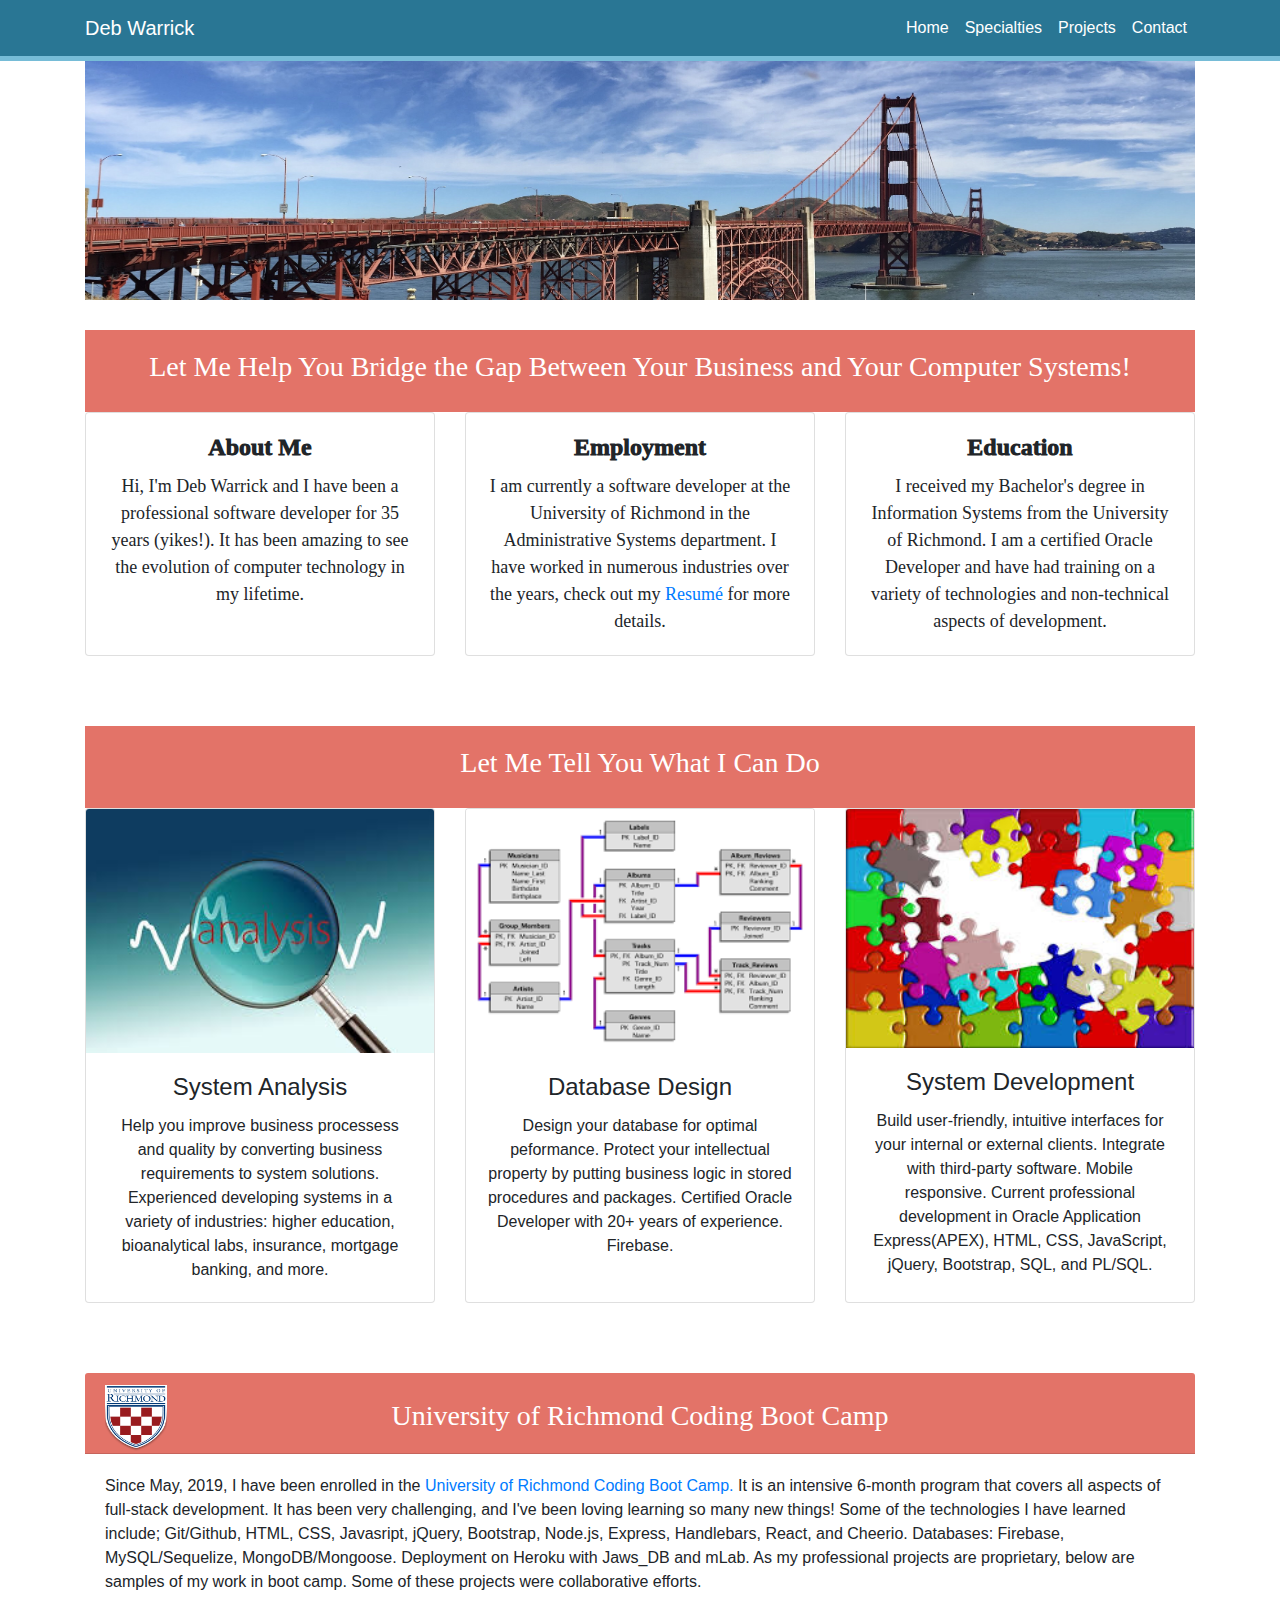
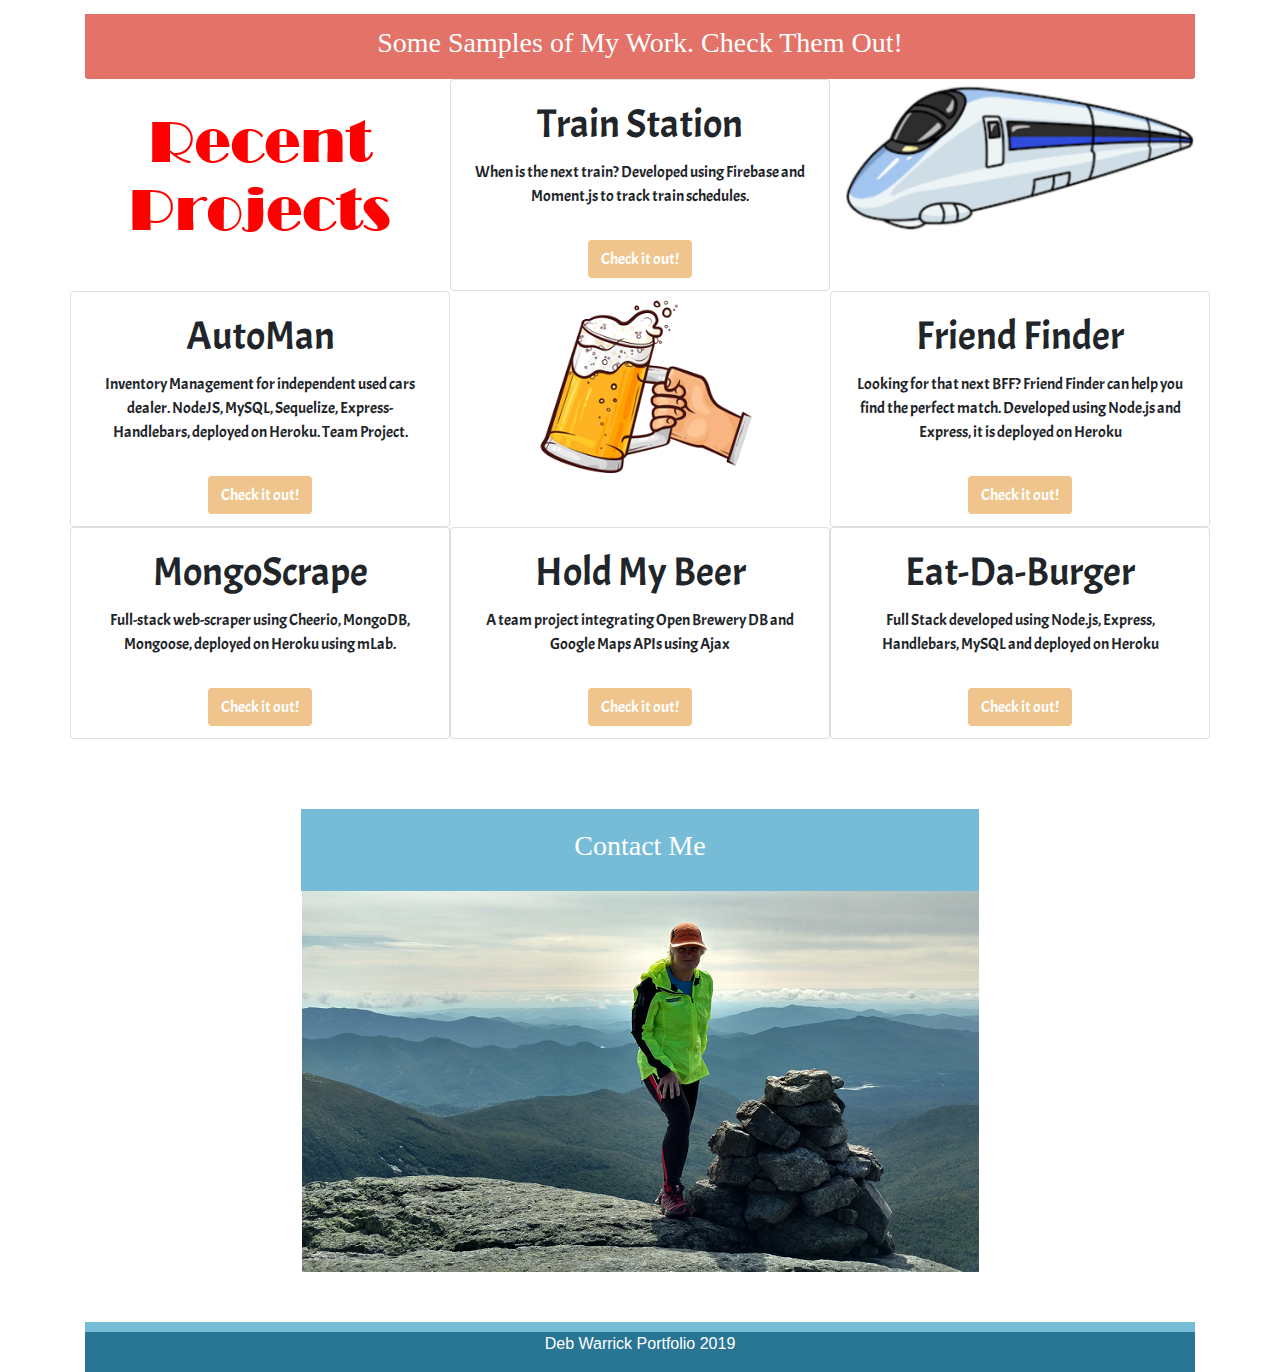
==== commit f0bad5a9: "update bootcamp description" ====
--- a/index.html
+++ b/index.html
@@ -173,12 +173,12 @@
         <div class="card-body" id="bootcamp">
           <p class="pbootcamp">Since May, 2019, I have been enrolled in the
             <a href="https://bootcamps.richmond.edu/coding/" target="_blank">University of Richmond Coding Boot
-              Camp.</a> It
-            is an intensive
-            6-month program that covers all aspects of full-stack development.
+              Camp.</a> It is an intensive
+            6-month program that covers all aspects of full-stack development.  It has been very challenging, 
+            and I've been loving learning so many new things!
             Some of the technologies I have learned include; Git/Github, HTML, CSS, Javasript, jQuery,
-            Bootstrap, Node.js, Express, Handlebars, Sequelize, React.
-            Databases: Firebase, MySQL, MongoDB. Deployment on Heroku with Jaws_DB. As my professional projects are
+            Bootstrap, Node.js, Express, Handlebars, React, and Cheerio.
+            Databases: Firebase, MySQL/Sequelize, MongoDB/Mongoose. Deployment on Heroku with Jaws_DB and mLab. As my professional projects are
             proprietary, below are samples of my work in boot camp. Some of these projects were collaborative efforts.
           </p>
         </div>
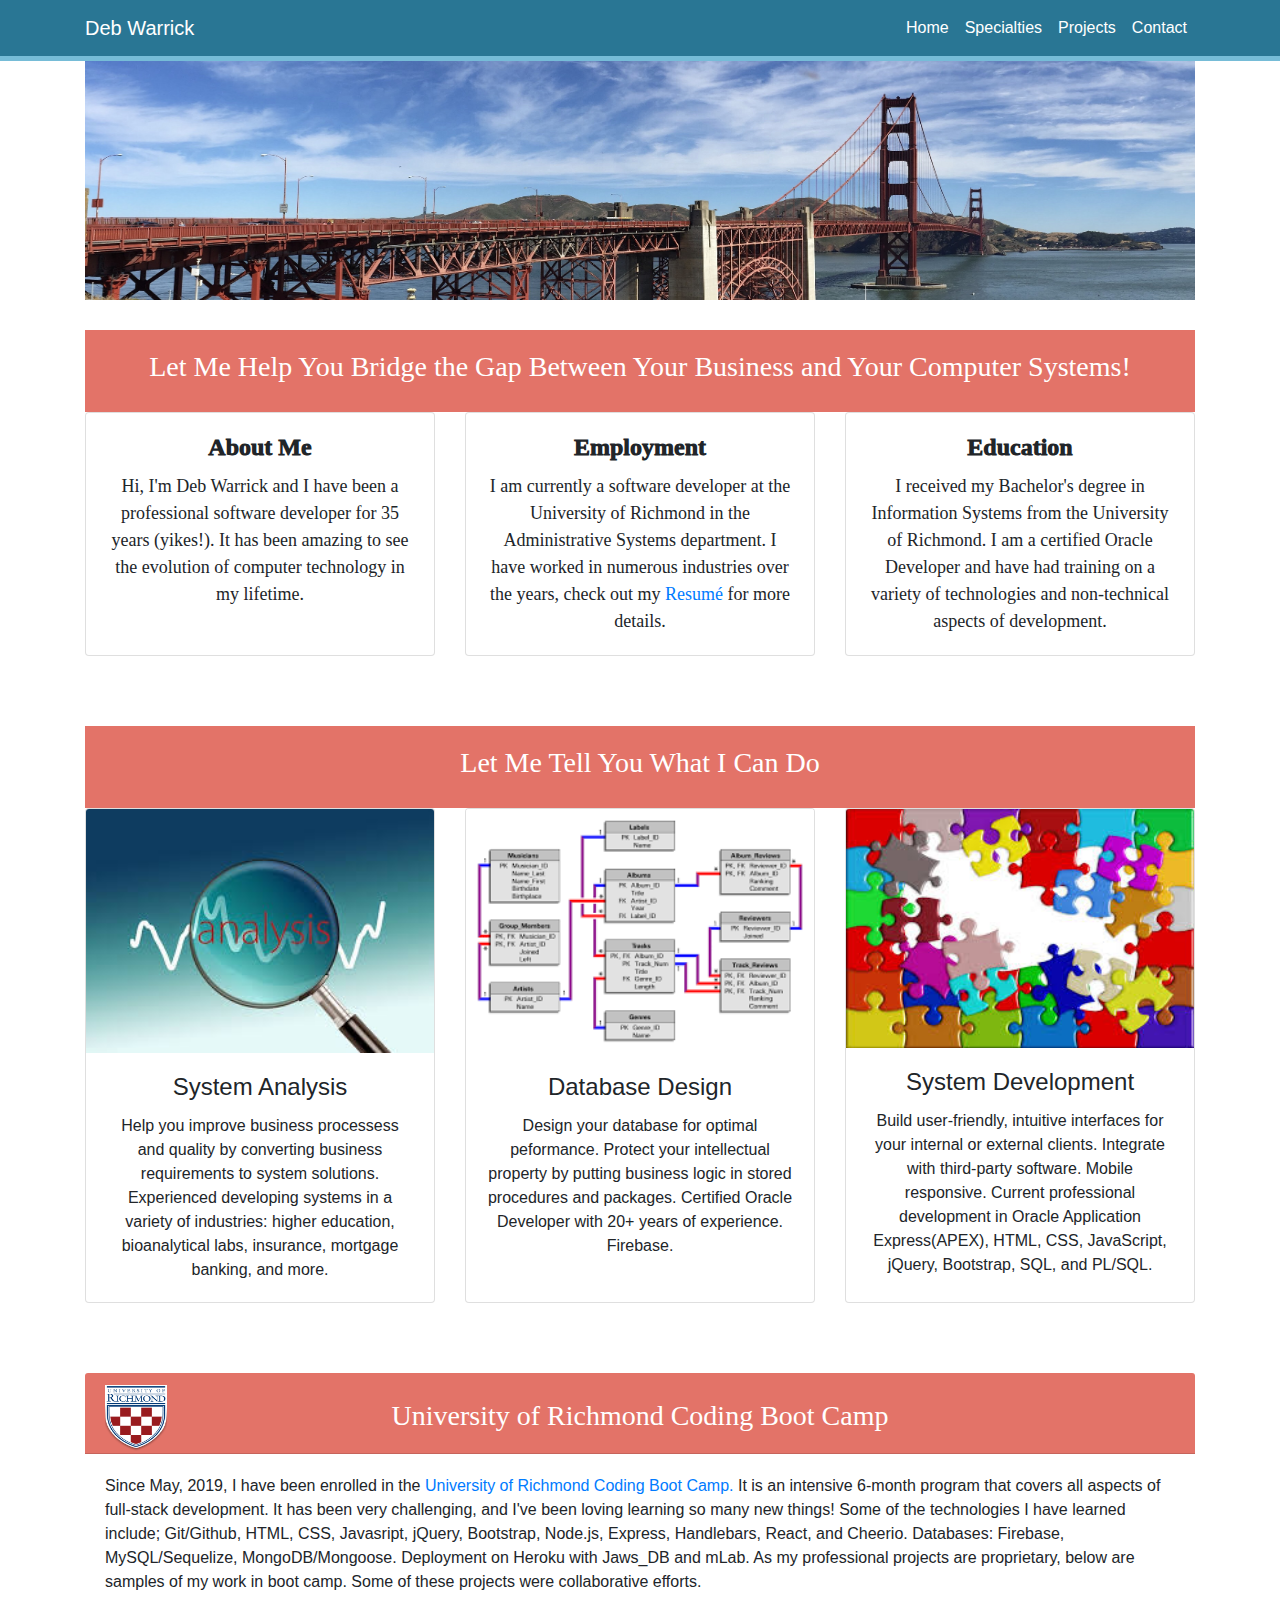
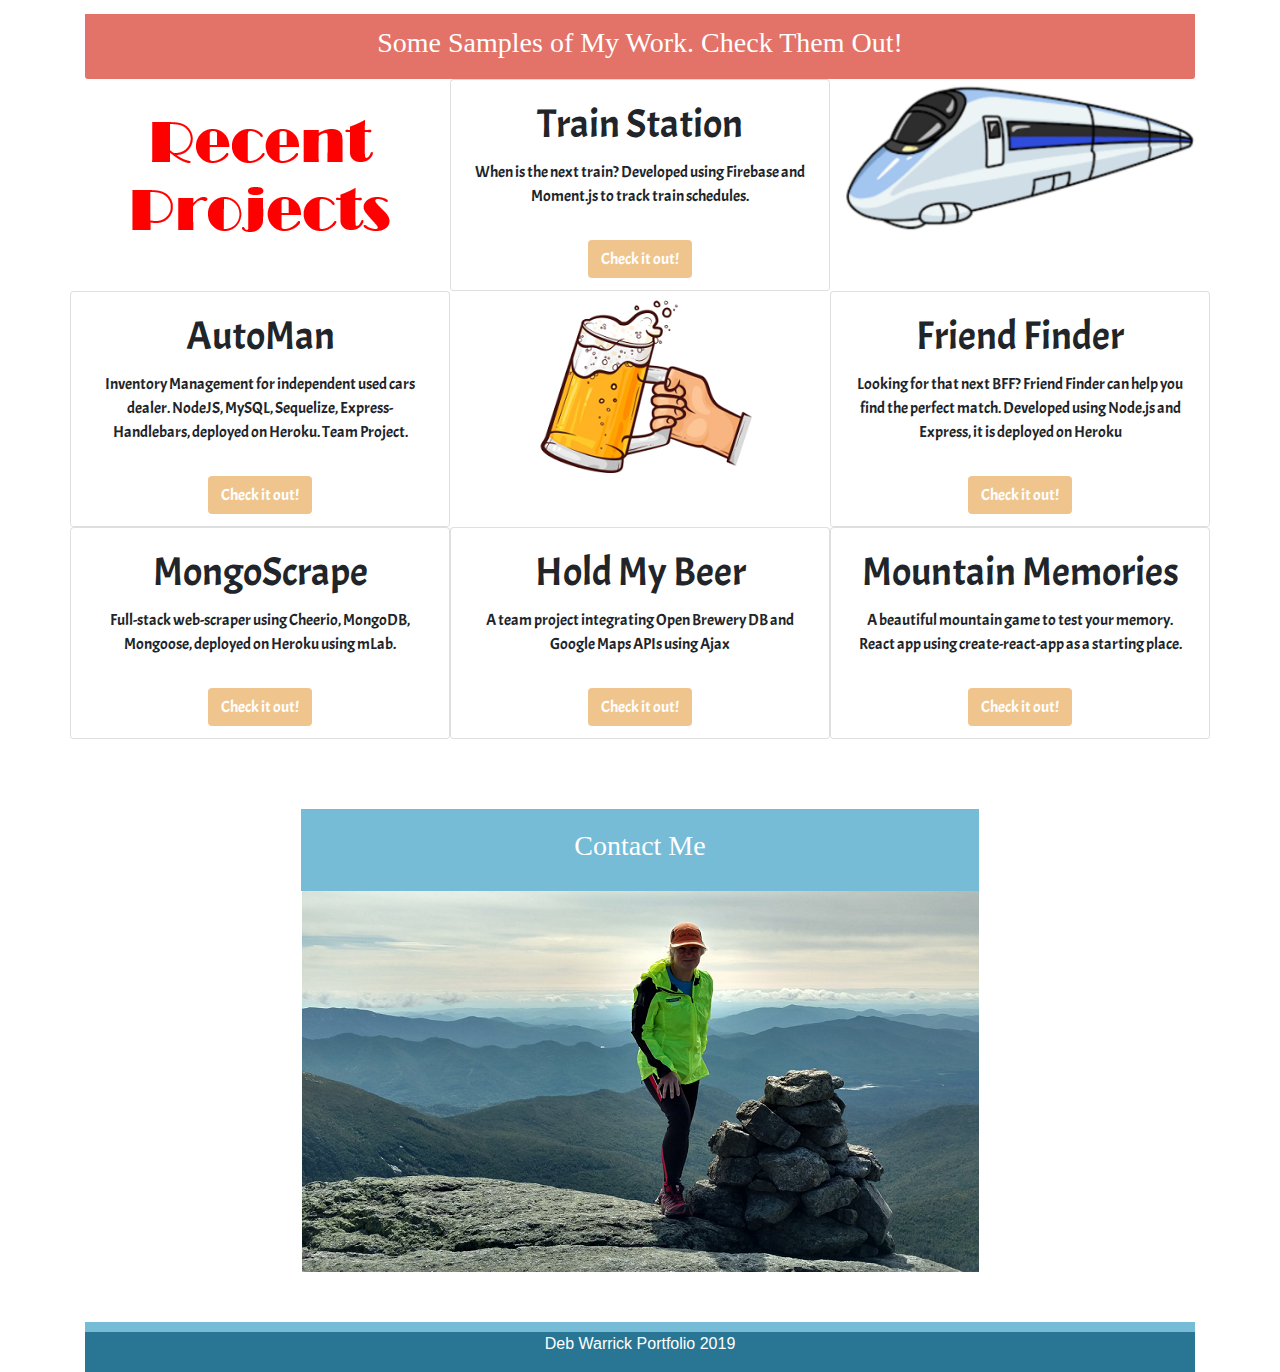
==== commit 696a922a: "add Mountain Memories react app to projects" ====
--- a/index.html
+++ b/index.html
@@ -296,16 +296,15 @@
           <div class="col-md-4 project">
             <div class="card">
               <div class="card-body">
-                <h1 class="card-title">Eat-Da-Burger
-                </h1>
-                <p class="card-text">Full Stack developed using Node.js, Express, Handlebars, MySQL and deployed on
-                  Heroku
+                <h1 class="card-title">Mountain Memories
+                </h1>
+                <p class="card-text">A beautiful mountain game to test your memory.  React app using create-react-app as a starting place. 
                 </p>
               </div>
               <div class="card-footer">
-                <a href="https://pure-chamber-83496.herokuapp.com" target="_blank" class="btn btn-project">Check it
+                <a href="https://dawarrick.github.io/MemoryMountain/" target="_blank" class="btn btn-project">Check it
                   out!</a>
-                <a href="https://github.com/dawarrick/burger.git" target="_blank" class="fab fa-github float-right"
+                <a href="https://github.com/dawarrick/MemoryMountain.git" target="_blank" class="fab fa-github float-right"
                   data-toggle="tooltip" data-original-title="Github"></a>
               </div>
             </div>
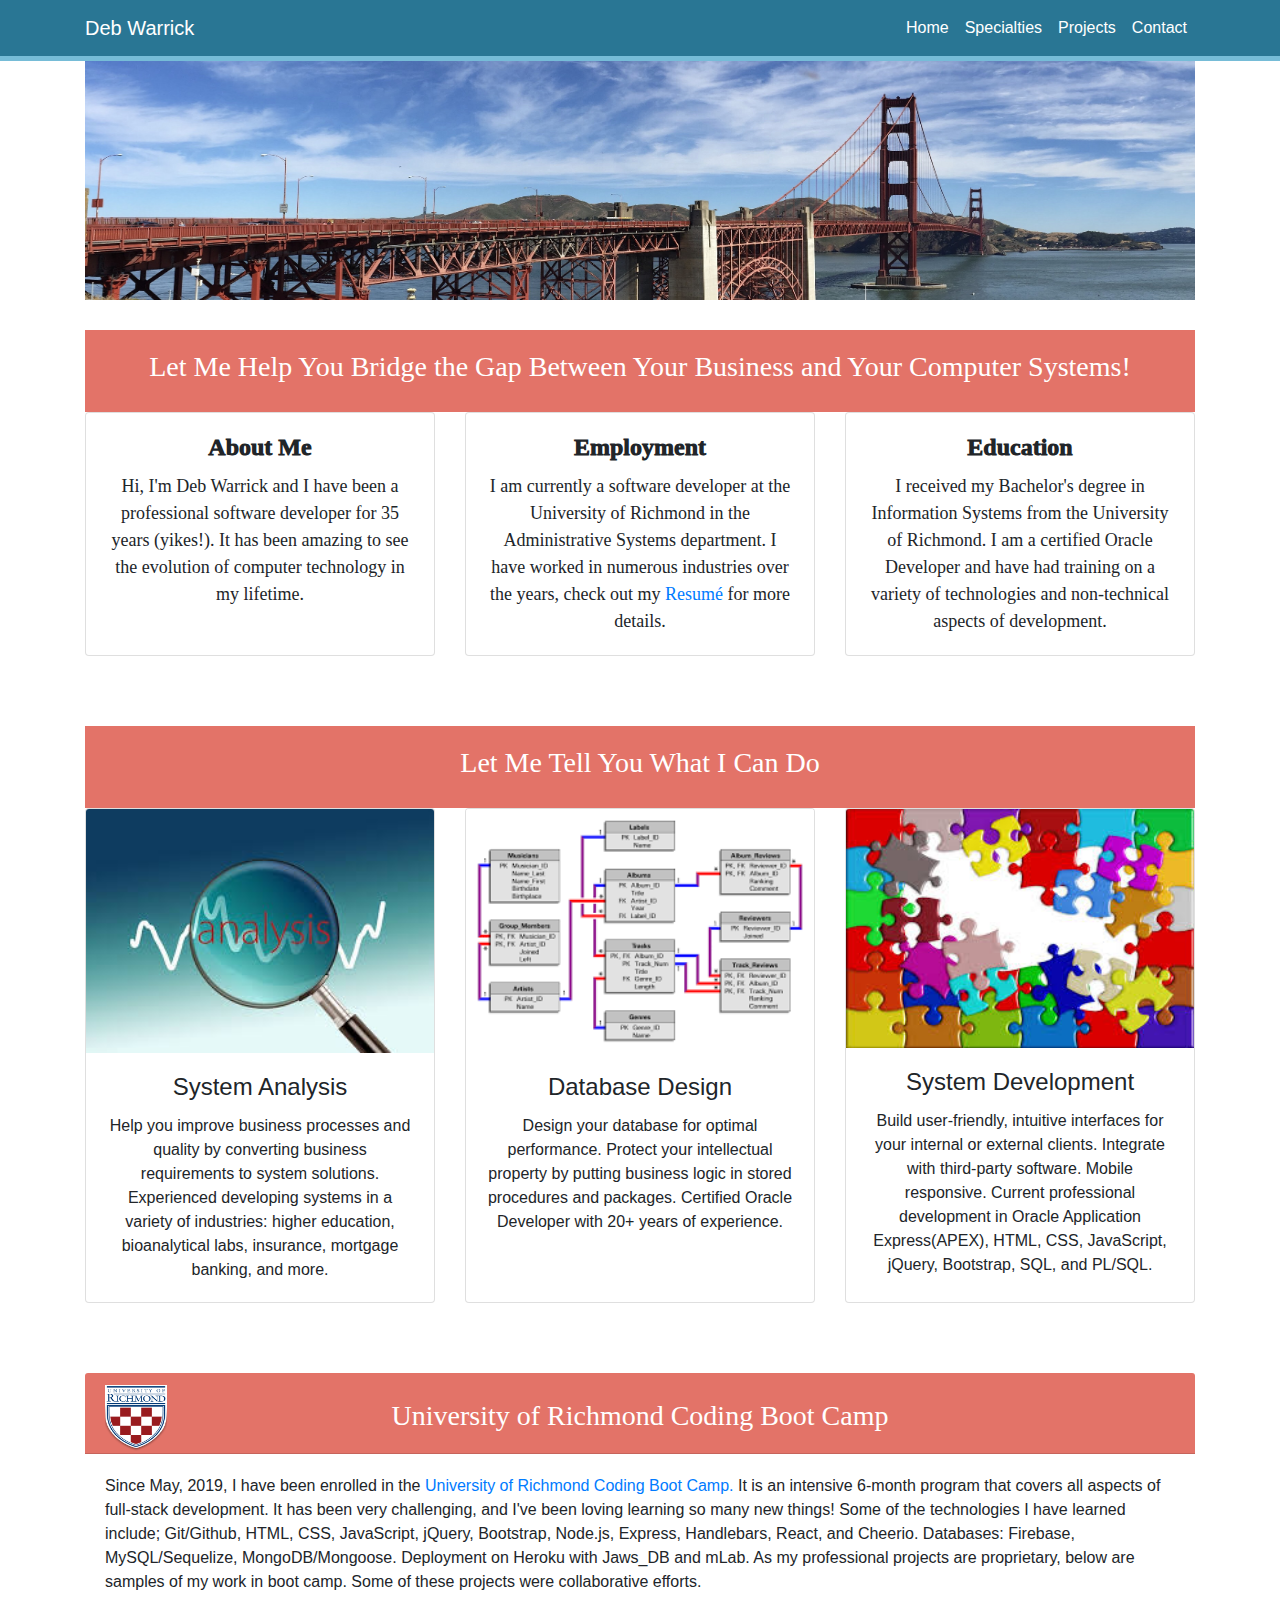
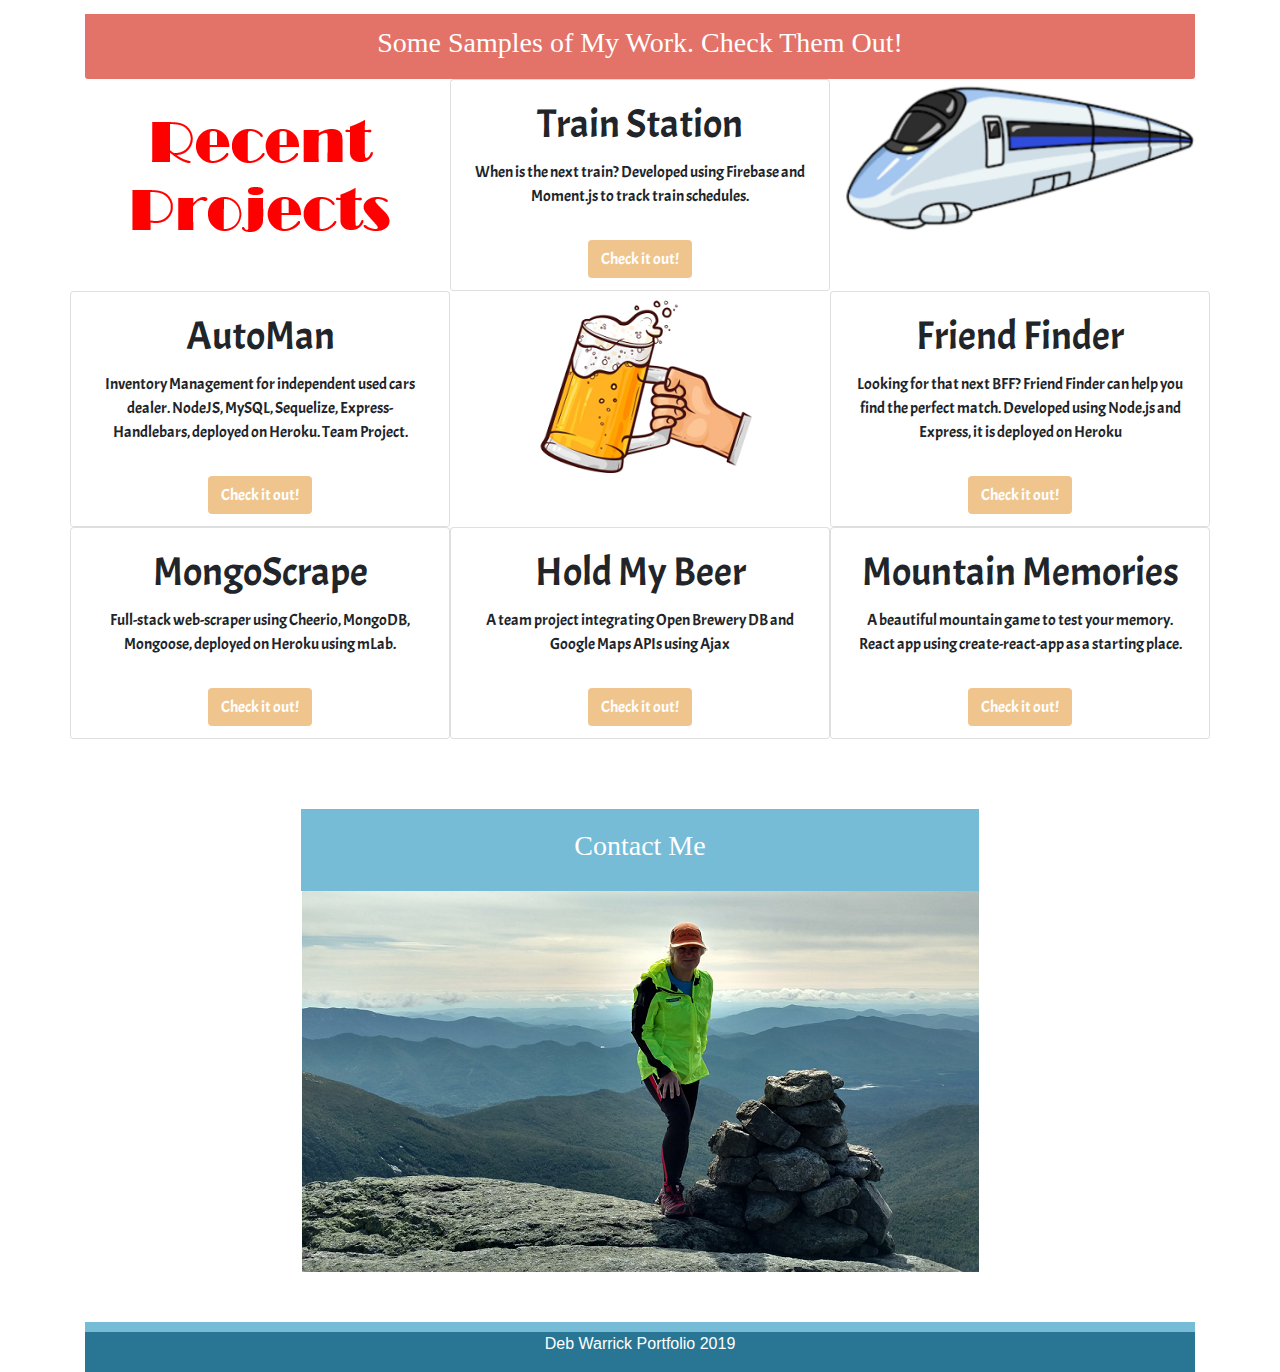
==== commit e21191c2: "correct typos" ====
--- a/index.html
+++ b/index.html
@@ -123,7 +123,7 @@
           <img class="card-img-top" src="assets/images/analysis.jpg" alt="System Analysis">
           <div class="card-body">
             <h4 class="card-title">System Analysis</h4>
-            <p class="card-text">Help you improve business processess and quality by converting business requirements
+            <p class="card-text">Help you improve business processes and quality by converting business requirements
               to system solutions. Experienced developing systems in a variety of industries: higher education,
               bioanalytical labs, insurance, mortgage banking, and more.</p>
           </div>
@@ -135,9 +135,9 @@
           <img class="card-img-top" src="assets/images/database4.png" alt="Database Design">
           <div class="card-body">
             <h4 class="card-title">Database Design</h4>
-            <p class="card-text">Design your database for optimal peformance. Protect your intellectual property by
+            <p class="card-text">Design your database for optimal performance. Protect your intellectual property by
               putting business logic in stored procedures and packages. Certified Oracle Developer with 20+ years of
-              experience. Firebase.
+              experience.
             </p>
           </div>
         </div>
@@ -176,7 +176,7 @@
               Camp.</a> It is an intensive
             6-month program that covers all aspects of full-stack development.  It has been very challenging, 
             and I've been loving learning so many new things!
-            Some of the technologies I have learned include; Git/Github, HTML, CSS, Javasript, jQuery,
+            Some of the technologies I have learned include; Git/Github, HTML, CSS, JavaScript, jQuery,
             Bootstrap, Node.js, Express, Handlebars, React, and Cheerio.
             Databases: Firebase, MySQL/Sequelize, MongoDB/Mongoose. Deployment on Heroku with Jaws_DB and mLab. As my professional projects are
             proprietary, below are samples of my work in boot camp. Some of these projects were collaborative efforts.
